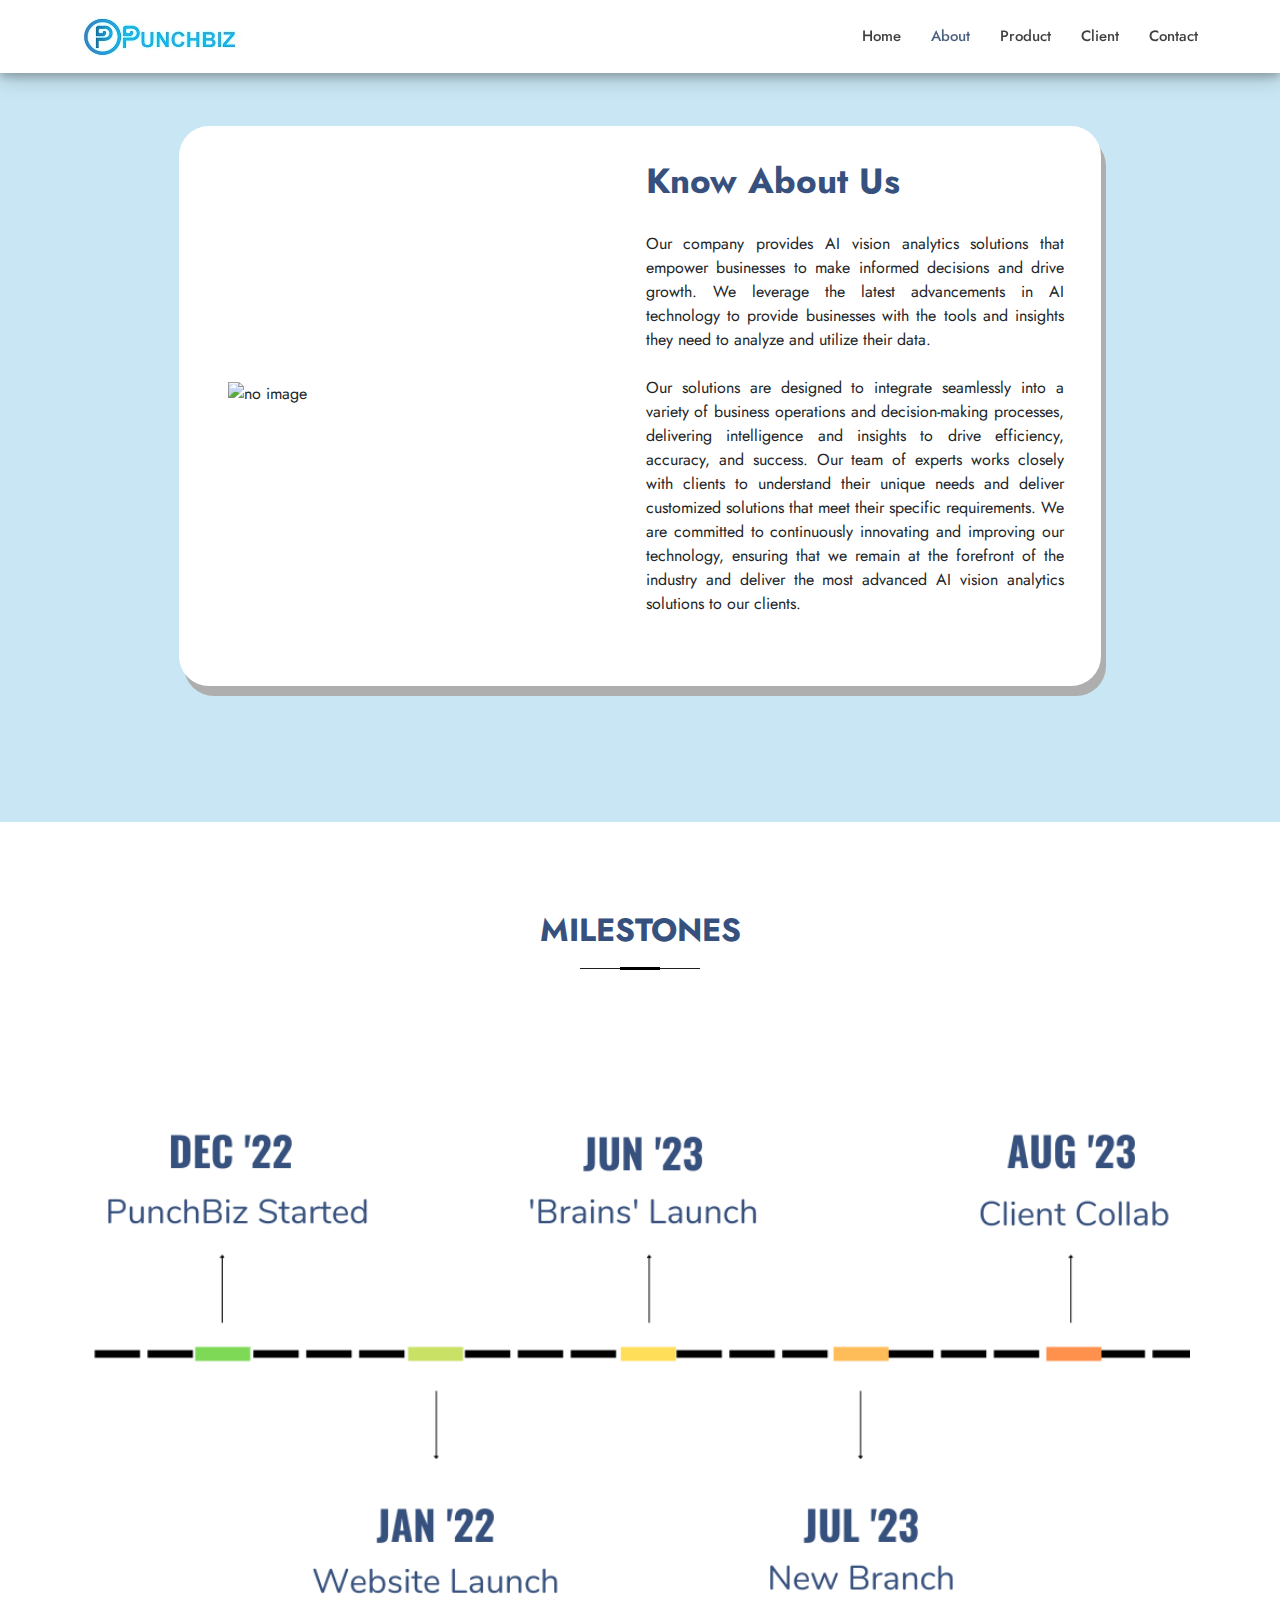
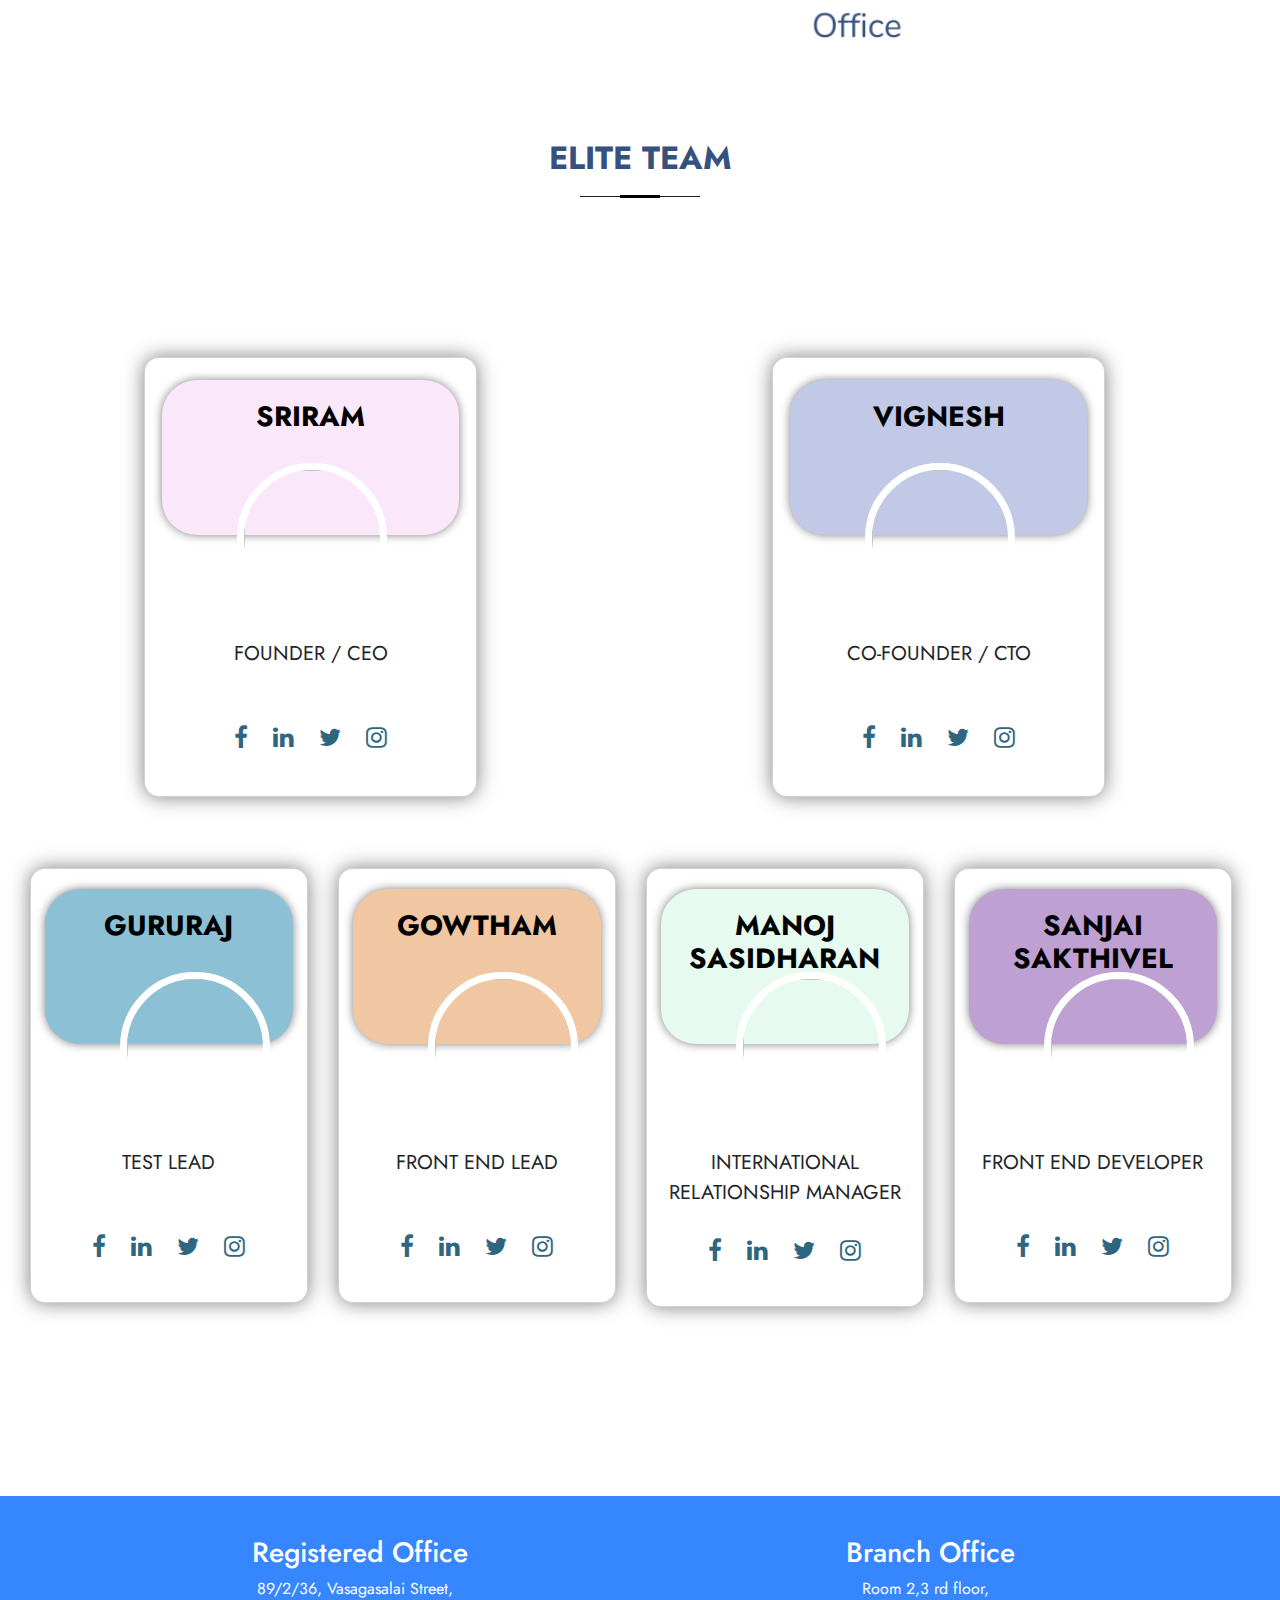
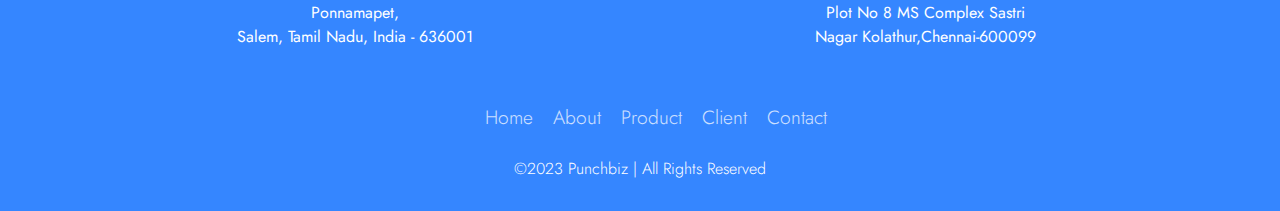
==== about.html @ 3c5d1c37 "Update about.html" ====
<!DOCTYPE html>
<html lang="en">
<head>
    <meta charset="UTF-8">
    <meta name="viewport" content="width=device-width, initial-scale=1.0">
    <title>About PunchBiz</title>
     <link href="https://cdn.jsdelivr.net/npm/bootstrap@5.3.0/dist/css/bootstrap.min.css" rel="stylesheet" integrity="sha384-9ndCyUaIbzAi2FUVXJi0CjmCapSmO7SnpJef0486qhLnuZ2cdeRhO02iuK6FUUVM" crossorigin="anonymous">
     <script src="https://cdn.jsdelivr.net/npm/@popperjs/core@2.11.8/dist/umd/popper.min.js" integrity="sha384-I7E8VVD/ismYTF4hNIPjVp/Zjvgyol6VFvRkX/vR+Vc4jQkC+hVqc2pM8ODewa9r" crossorigin="anonymous"></script>
   
     <link rel="stylesheet" href="https://stackpath.bootstrapcdn.com/font-awesome/4.7.0/css/font-awesome.min.css">
 
     <link rel="preconnect" href="https://fonts.googleapis.com">
     <link rel="preconnect" href="https://fonts.gstatic.com" crossorigin>
     <link href="https://fonts.googleapis.com/css2?family=Jost:wght@300;400;600&display=swap" rel="stylesheet">
     <link rel="stylesheet" href="css/about.css">
   


    <!-- Vendor CSS Files -->
    <link href="assets/vendor/aos/aos.css" rel="stylesheet">
    <link href="assets/vendor/bootstrap/css/bootstrap.min.css" rel="stylesheet">
    <link href="assets/vendor/bootstrap-icons/bootstrap-icons.css" rel="stylesheet">
    <link href="assets/vendor/boxicons/css/boxicons.min.css" rel="stylesheet">
    <link href="assets/vendor/glightbox/css/glightbox.min.css" rel="stylesheet">
    <link href="assets/vendor/remixicon/remixicon.css" rel="stylesheet">
    <link href="assets/vendor/swiper/swiper-bundle.min.css" rel="stylesheet">
  
     <style>
        
body {
    width: 100%;
    background-color: white;
  }

*{
  font-family: 'Jost', sans-serif;
}
/* txt */

.section-title {
  text-align: center;
  padding-bottom: 30px;
}

.section-title h2 {
  font-size: 32px;
  font-weight: bold;
  text-transform: uppercase;
  margin-bottom: 20px;
  padding-bottom: 20px;
  position: relative;
  color: #37517e;
}

.section-title h2::before {
  content: "";
  position: absolute;
  display: block;
  width: 120px;
  height: 1px;
  background: #1e1d1d;
  bottom: 1px;
  left: calc(50% - 60px);
}

.section-title h2::after {
  content: "";
  position: absolute;
  display: block;
  width: 40px;
  height: 3px;
  background: #000000;
  bottom: 0;
  left: calc(50% - 20px);
}

/* txt */
/* NAVBAR */
#header {
  transition: all 0.5s;
  z-index: 997;
  padding: 15px 0;
  box-shadow: 0 4px 8px 0 rgba(0, 0, 0, 0.2), 0 6px 20px 0 rgba(0, 0, 0, 0.19);
  background: rgb(255, 255, 255);
}

#header.header-scrolled,
#header.header-inner-pages {
  background: rgba(255, 255, 255, 0.9);
}

#header .logo {
  font-size: 20px;
  margin: 0;
  padding: 0;
  line-height: 1;
  font-weight: 500;
  letter-spacing: 2px;
  text-transform: uppercase;
}

#header .logo a {
  color: #fff;
}

#header .logo img {

  border-radius: 20px;
}

/*--------------------------------------------------------------
# Navigation Menu
--------------------------------------------------------------*/
/**
* Desktop Navigation
*/
.navbar {
  padding: 0;
}

.navbar ul {
  margin: 0;
  padding: 0;
  display: flex;
  list-style: none;
  align-items: center;
}

.navbar li {
  position: relative;
}

.navbar a,
.navbar a:focus {
  display: flex;
  align-items: center;
  justify-content: space-between;
  padding: 10px 0 10px 30px;
  font-size: 15px;
  font-weight: 500;
  color: hsl(0, 0%, 0%);
  white-space: nowrap;
  transition: 0.3s;
}

.navbar a i,
.navbar a:focus i {
  font-size: 12px;
  line-height: 0;
  margin-left: 5px;
}
 .navbar a:hover,
.navbar .active,
.navbar .active:focus,
.navbar li:hover>a {
  color: rgb(14, 41, 84);
}

.navbar .getstarted,
.navbar .getstarted:focus {
  padding: 8px 20px;
  margin-left: 30px;
  border-radius: 50px;
  color: #fff;
  font-size: 14px;
  border: 2px solid #47b2e4;
  font-weight: 600;
}

/* .navbar .getstarted:hover,
.navbar .getstarted:focus:hover {
  color: #fff;
  background: #31a9e1;
} */

.navbar .dropdown ul {
  display: block;
  position: absolute;
  left: 14px;
  top: calc(100% + 30px);
  margin: 0;
  padding: 10px 0;
  z-index: 99;
  opacity: 0;
  visibility: hidden;
  background: #fff;
  box-shadow: 0px 0px 30px rgba(127, 137, 161, 0.25);
  transition: 0.3s;
  border-radius: 4px;
}

.navbar .dropdown ul li {
  min-width: 200px;
}

.navbar .dropdown ul a {
  padding: 10px 20px;
  font-size: 14px;
  text-transform: none;
  font-weight: 500;
  color: #0c3c53;
}

.navbar .dropdown ul a i {
  font-size: 12px;
}

/* .navbar .dropdown ul a:hover,
.navbar .dropdown ul .active:hover,
.navbar .dropdown ul li:hover>a {
  color: #47b2e4;
} */

.navbar .dropdown:hover>ul {
  opacity: 1;
  top: 100%;
  visibility: visible;
}

.navbar .dropdown .dropdown ul {
  top: 0;
  left: calc(100% - 30px);
  visibility: hidden;
}

.navbar .dropdown .dropdown:hover>ul {
  opacity: 1;
  top: 0;
  left: 100%;
  visibility: visible;
}

@media (max-width: 1366px) {
  .navbar .dropdown .dropdown ul {
    left: -90%;
  }

  .navbar .dropdown .dropdown:hover>ul {
    left: -100%;
  }
}

.nav-link-ltr {

  text-decoration: none;

  display: inline-block;
  position: relative;
  opacity: 0.75;
}

.nav-link-ltr:hover {
  opacity: 1;
}

.nav-link-ltr::before {
  transition: 300ms;
  height: 3px;
  content: "";
  position: absolute;
  background-color: #031D44;
}

.nav-link-ltr::before {
  width: 0%;
  bottom: 5px;
}

.nav-link-ltr:hover::before {
  width: 60%;
}
.navbar .active::after {
    position: absolute;
    bottom: 0;
    left: 0;
    width: 60%;
    content: " ";
     

}

/* NAVBAR */

/**
* Mobile Navigation 
*/
.mobile-nav-toggle {
  color: #000000;
  font-size: 28px;
  cursor: pointer;
  display: none;
  line-height: 0;
  transition: 0.5s;
}

.mobile-nav-toggle.bi-x {
  color: #010101;
}

@media (max-width: 991px) {
  .mobile-nav-toggle {
    display: block;
  }

  .navbar ul {
    display: none;
  }
}

.navbar-mobile {
  position: fixed;
  overflow: hidden;
  top: 0;
  right: 0;
  left: 0;
  bottom: 0;
  background: rgba(40, 58, 90, 0.9);
  transition: 0.3s;
  z-index: 999;
 
}

.navbar-mobile .mobile-nav-toggle {
  position: absolute;
  top: 15px;
  right: 15px;
}

.navbar-mobile ul {
  display: block;
  position: absolute;
  top: 55px;
  right: 15px;
  bottom: 15px;
  left: 15px;
  padding: 10px 0;
  border-radius: 10px;
  background-color: #fff;
  overflow-y: auto;
  transition: 0.3s;
}

.navbar-mobile a,
.navbar-mobile a:focus {
  padding: 10px 20px;
  font-size: 15px;
  color: #37517e;
}

.navbar-mobile a:hover,
.navbar-mobile .active,
.navbar-mobile li:hover>a {
  color: #47b2e4;
}

.navbar-mobile .getstarted,
.navbar-mobile .getstarted:focus {
  margin: 15px;
  color: #37517e;
}

.navbar-mobile .dropdown ul {
  position: static;
  display: none;
  margin: 10px 20px;
  padding: 10px 0;
  z-index: 99;
  opacity: 1;
  visibility: visible;
  background: #fff;
  box-shadow: 0px 0px 30px rgba(127, 137, 161, 0.25);
}

.navbar-mobile .dropdown ul li {
  min-width: 200px;
}

.navbar-mobile .dropdown ul a {
  padding: 10px 20px;
}

.navbar-mobile .dropdown ul a i {
  font-size: 12px;
}

.navbar-mobile .dropdown ul a:hover,
.navbar-mobile .dropdown ul .active:hover,
.navbar-mobile .dropdown ul li:hover>a {
  color: #47b2e4;
}

.navbar-mobile .dropdown>.dropdown-active {
  display: block;
}



  /* ABOUT COMPANY */
 
  #sec2{
    padding: 2%;
    background-color: #c8e6f3;
    background-image: url("https://img.freepik.com/free-photo/white-particle-lines-futuristic-gradient-background_53876-102621.jpg?w=740&t=st=1688475045~exp=1688475645~hmac=7c52bb85152ab1a394bb6a260f7c90df5232c58608b25d71b2d8eb51c4555eaf");
    background-repeat: no-repeat;
    background-size: cover  ;
 }

  .box-background {
    box-shadow: 5px 10px #afaeae;
    margin: 100px auto 0 auto;
    background: white no-repeat;
    background-size: cover;
    height: 35rem;
    width: 75%;
    display: flex;
    align-items: center;
    border-radius: 30px;
    padding-right: 2%;
    padding-bottom: 2%;
    z-index: 2;
    overflow-y: auto;
    margin-bottom: 9%;
    font-size: 16px;

  }

  .box-background::-webkit-scrollbar {
    display: none;
  }

 .box-right{
    text-align: justify;
    margin-left: 0;
 }

 .box-left{
  align-content: right;
  overflow: hidden;
  text-align: justify;
}

.girl-gif{
    height: 68%;
    width: 73%;
    margin-left: 6%;
 }

.title-txt{
  padding: auto;
  font-size: 35px;
  font-weight:bolder;
  text-align: center;
  color: #37517e;
 }


  /* ABOUT COMPANY */

  /* Milestones */

 #sec3{
  background-color: white ;
  padding: 7%;
 }

.title-mile{
  color: #37517e;
  padding: auto;
  font-size: 35px;
  font-weight:bolder;
  text-align: center;
}


.miles{
  border-radius: 20px;
     padding-top: 5%;
  justify-content: center;
  align-items: center;
  flex-wrap: wrap;
}

#roadmap{
   height: 60%;
   border-radius: 20px;
}

  /* Milestones */


  /* PROFILE */

  .title-t{
    color: #37517e ;
    padding: auto;
    font-size: 35px;
    font-weight:bolder;
    text-align: center;
  }


  #sec4{
    /* background-color: gainsboro; */
    /* background-image: url('https://thumbs.gfycat.com/AdorableIllegalGraysquirrel-size_restricted.gif'); */
    background-image: url("https://thumbs.gfycat.com/SparseAnnualBovine-size_restricted.gif");
    background-position: center;
    background-repeat: no-repeat;
    background-size: cover;
    position: relative;
    padding-bottom: 2%;
  }
 
  .top1{
    padding-left: 10%;
     padding-right: 13%;
  }

 
 
  .card{
    box-shadow: 0 0 20px rgba(0,0,0,0.5);
    overflow: hidden;
    border-radius: 15px;
    margin-top: 25%;
    padding: 5%;
    margin-left: 2%;
    box-sizing: border-box;

  }

  .card:hover {
    transform: translate(0, -15px);
    }

  .img1 h1{
    padding: 1px;
    text-align: center;
    height: 155px;
    font-weight: bold;
    border-radius: 35px;
    width: 100%;
    text-transform: uppercase;
    font-size:28px;
    color: black;
    box-shadow: 0 0 10px rgba(0,0,0,0.5);
    margin-top: 2%;
    padding-top: 20px;
  }

  @keyframes slideInLeft {
    0% {
      transform: translateX(-100%);
    }
    100% {
      transform: translateX(0);
    }
  }

  @keyframes slideInRight {
    0% {
      transform: translateX(100%);
    }
    100% {
      transform: translateX(0);
    }
  }

  .slide-left{
    transition: 0.5s;
    animation-duration: 1s;
    animation-timing-function: ease-in-out;
    animation-delay: 0s;
    animation-iteration-count: 1;
    animation-name: slideInLeft;
   
  }

  .slide-right{
    transition: 0.5s;
    animation-duration: 1s;
    animation-timing-function: ease-in-out;
    animation-delay: 0s;
    animation-iteration-count: 1;
    animation-name: slideInRight;
  }

  .slide-left2{
    animation-duration: 2s;
  }
  .slide-right2{
    animation-duration: 2s;
  }

  .mem1{
    background-color: #FAE7FA;
  }

  .mem2{
    background-color: #C2C9E7;
  }

  .mem3{
    background-color: #8BC0D5;
  }
  .mem4{
    background-color: #f1c6a2;
  }

  .mem5{
    background-color: #e7faef;

  }

  .mem6{
    background-color: #bea0d3;
  }
  .img2 img{
    position: relative;
    display: block;
  margin-left: auto;
  margin-right: auto;
  width: 50%;
   z-index: 1;
   width: 150px;
   height: 150px;
   border-radius: 50%;
   border: 7px solid #fff;
   margin-top: -80px;
   margin-bottom: 0;

  }

  .card:hover img2 img{
    border-color: darkcyan;
    transition: .7s;
  }

  .main-text{
    padding: 30px 0;
    text-align: center;
  }

  .main-text p{
    font-size: 20px;
    padding-top:30px;
    text-transform: uppercase;
   
  }

  .socials{
    text-align: center;
    padding-bottom: 20px;

  }
  .socials i{
    font-size: 24px;
    color: #2F667F;
    padding: 10px;
  }

  .socials i:hover {
    transform: translate(0, -5px);
    color: black;
    }

  @keyframes slideInDown {
    0% {
      transform: translateY(100%);
    }
    100% {
      transform: translateY(0);
    }
  }

  .reveal{
    transition: 0.5s;
    animation-duration: 1s;
    animation-timing-function: ease-in-out;
    animation-delay: 0s;
    animation-iteration-count: 1;
    animation-name: slideInDown;
  }

 
  .reveal2{
    transition: 0.5s;
    animation-duration: 2s;
    animation-timing-function: ease-in-out;
    animation-delay: 0s;
    animation-iteration-count: 1;
    animation-name: slideInDown;
  }
 
.flip-card {
  background-color: transparent;
  width: 300px;
  height: 36px;
  perspective: 1000px;
}

.flip-card-inner {
  position: relative;
  width: 100%;
  text-align: center;
  transition: transform 0.6s;
  transform-style: preserve-3d;
 
}

.card:hover .flip-card-inner {
  transform: rotateY(180deg);
}

.flip-card-front, .flip-card-back {
  position: absolute;
  width: 100%;
  -webkit-backface-visibility: hidden;
  backface-visibility: hidden;
}

.flip-card-front {
  color: black;
}

.flip-card-back {
  color: white;
  transform: rotateY(180deg);
}

/* FOOTER */
.footer {
  position: relative;
  width: 100%;
  background: #3586ff;
  min-height: 80px;
  padding: 20px 50px;
  display: flex;
  margin-top: 9%;
 
  flex-direction: column;
}

.social-icon,
.menu {
  position: relative;
  display: flex;
  justify-content: center;
  align-items: center;
  margin: 10px 0;
  flex-wrap: wrap;
}
.menu1 {
  position: relative;
  display: flex;
  justify-content: center;
  align-items: center;
 
  flex-wrap: wrap;
 
}
.social-icon__item,
.menu__item {
  list-style: none;
}

.social-icon__link {
  font-size: 2rem;
  color: #fff;
  margin: 0 10px;
  display: inline-block;
  transition: 0.5s;
}
.social-icon__link:hover {
  transform: translateY(-10px);
}

.menu__link {
  font-size: 1.2rem;
  color: #fff;
  margin: 0 10px;
  display: inline-block;
  transition: 0.5s;
  text-decoration: none;
  opacity: 0.75;
  font-weight: 300;
}

.menu__link:hover {
  opacity: 1;
}

.footer p {
  color: #fff;
  margin: 15px 0 10px 0;
  font-size: 1rem;
  font-weight: 300;
}

.wave {
  position: absolute;
  top: -100px;
  left: 0;
  width: 100%;
  height: 100px;
  background: url("https://i.ibb.co/wQZVxxk/wave.png");
  background-size: 1000px 100px;
}

.wave#wave1 {
  z-index: 1000;
  opacity: 1;
  bottom: 0;
  animation: animateWaves 4s linear infinite;
}

.wave#wave2 {
  z-index: 999;
  opacity: 0.5;
  bottom: 10px;
  animation: animate 4s linear infinite !important;
}

.wave#wave3 {
  z-index: 1000;
  opacity: 0.2;
  bottom: 15px;
  animation: animateWaves 3s linear infinite;
}

.wave#wave4 {
  z-index: 999;
  opacity: 0.7;
  bottom: 20px;
  animation: animate 3s linear infinite;
}

@keyframes animateWaves {
  0% {
    background-position-x: 1000px;
  }
  100% {
    background-positon-x: 0px;
  }
}

@keyframes animate {
  0% {
    background-position-x: -1000px;
  }
  100% {
    background-positon-x: 0px;
  }
}
.add1{
   
  display: flex;
  justify-content: center;
  align-items: center;
 
  flex-wrap: wrap;
  color: #ffffff;
}
.add2{
   
    display: flex;
    justify-content: center;
    align-items: center;
    flex-wrap: wrap;
    color: #ffffff;
     margin: 0 10px;
  }
footer p{
    text-align: center;
}
/* FOOTER */
     </style>
     
</head>
<body>
      <!-- Header -->
        <section>
          <header id="header" class="fixed-top ">
            <div class="container d-flex align-items-center">
              <h1 class="logo me-auto"><a href="index.html"><img alt="no" src="picture/Logo_Punchbiz.jpg" ></a></h1>
              <nav id="navbar" class="navbar">
                <ul>
                  <li><a class="nav-link scrollto nav-link-ltr" href="index.html">Home</a></li>
                  <li><a class="nav-link scrollto nav-link-ltr active" href="about.html">About</a></li>
                  <li><a class="nav-link scrollto nav-link-ltr" href="product.html">Product</a></li>
                  <li><a class="nav-link   scrollto nav-link-ltr" href="client.html">Client</a></li>
                  <li><a class="nav-link scrollto nav-link-ltr" href="contact.html">Contact</a></li>
                </ul>
                <i class="bi bi-list mobile-nav-toggle"></i>
              </nav>  
            </div>
          </header>

   
           
        </section>
      <!-- Header -->

      <!-- About Company -->
     <section id="sec2" class="sec container-fluid">
      <div class="box-background container row">
        <div class="box-left container col-md-6 slide-left">
          <img src="images/Girl-abt.gif" alt="no image" class="girl-gif" ></img>
        </div>
        <div class="box-right col-md-6 container slide-right">
          <p>
            <span class="title-txt"> Know About Us</span><br><br>
             Our company provides AI vision analytics solutions that empower businesses to make informed decisions and drive growth. We leverage the latest advancements in AI technology to provide businesses with the tools and insights they need to analyze and utilize their data.
            <br><br>
            Our solutions are designed to integrate seamlessly into a variety of business operations and decision-making processes, delivering intelligence and insights to drive efficiency, accuracy, and success. Our team of experts works closely with clients to understand their unique needs and deliver customized solutions that meet their specific requirements. We are committed to continuously innovating and improving our technology, ensuring that we remain at the forefront of the industry and deliver the most advanced AI vision analytics solutions to our clients.  
        </p>
        </div>
      </div>
    </section>
     <!-- About Company -->



<!--MileStones-->
<section id="sec3" class="sec ">  
   <div class="section-title">
          <h2>MILESTONES</h2>
      </div>   <br>
       <div class="row reveal">
          <img src="images/time.png" alt="no" class="miles" id="roadmap">
       </div>
</section>
<!--MileStones-->

      <!-- Team -->
 <div class="section-title">
          <h2>ELITE TEAM</h2>
      </div>
    <section id="sec4" class="sec container-fluid">
        <br>
 
          <div class="profile-area">
            <div class="container-fluid ">

              <div class="row">

               <div class="col-md-6 slide-left top1">
                <div class="card top">        
                  <div class="img1"><h1 class="main-txt mem1">Sriram</h1></div>  
                 
                  <div class="flip-card">
                    <div class="flip-card-inner">
                     
                  <div class="img2 flip-card-front"><img src="images/team1.jpg" alt=""></div>
                  <div class="img2 flip-card-back"><img src="images/team1.jpg" alt=""></div>
                  </div>
                  </div>
                  <div class="main-text">
                   
                     <p>Founder / CEO</p>
                  </div>
                  <div class="socials">
                    <i class="fa fa-facebook"></i>
                    <i class="fa fa-linkedin"></i>
                    <i class="fa fa-twitter"></i>
                    <i class="fa fa-instagram "></i>
                  </div>
                </div>
               </div>

               
               <div class="col-md-6 top1 slide-right">
                <div class="card top">        
                  <div class="img1"><h1 class="main-txt mem2">Vignesh</h1></div>
                  <div class="flip-card">
                    <div class="flip-card-inner">
                         
                  <div class="img2 flip-card-front"><img src="images/team2.jfif" alt=""></div>
                  <div class="img2 flip-card-back"><img src="images/team2.jfif" alt=""></div>

              </div>
              </div>
                  <div class="main-text">
                   
                     <p>Co-Founder / CTO</p>
                 </div>
                  <div class="socials">
                    <i class="fa fa-facebook"></i>
                    <i class="fa fa-linkedin"></i>
                    <i class="fa fa-twitter"></i>
                    <i class="fa fa-instagram "></i>
                  </div>
                </div>
               </div>


               <div class="row">
                <div class="col-md-3 slide-left slide-left2">
                  <div class="card">        
                    <div class="img1"><h1 class="main-txt mem3">Gururaj</h1></div>        
                    <div class="flip-card">
                      <div class="flip-card-inner">
                       
                    <div class="img2 flip-card-front"><img src="images/team1.jpg" alt=""></div>
                    <div class="img2 flip-card-back"><img src="images/team1.jpg" alt=""></div>
                    </div>
                    </div>
                     <div class="main-text">
                     
                       <p>Test Lead</p>
                    </div>
                    <div class="socials">
                      <i class="fa fa-facebook"></i>
                      <i class="fa fa-linkedin"></i>
                      <i class="fa fa-twitter"></i>
                      <i class="fa fa-instagram "></i>
                     </div>
                  </div>
                 </div>

                <div class="col-md-3 reveal2">
                 
                 <div class="card">        
                   <div class="img1"><h1 class="main-txt mem4">Gowtham</h1></div>        
                   <div class="flip-card">
                    <div class="flip-card-inner">
                     
                  <div class="img2 flip-card-front"><img src="images/team2.jfif" alt=""></div>
                  <div class="img2 flip-card-back"><img src="images/team2.jfif" alt=""></div>
                  </div>
                  </div>
                   <div class="main-text">
                   
                      <p>Front End Lead</p>
                  </div>
                  <div class="socials">
                     <i class="fa fa-facebook"></i>
                     <i class="fa fa-linkedin"></i>
                     <i class="fa fa-twitter"></i>
                     <i class="fa fa-instagram "></i>
                  </div>
                 </div>
                </div>
 
                <div class="col-md-3 reveal2">
                 <div class="card">        
                   <div class="img1"><h1 class="main-txt mem5">Manoj Sasidharan</h1></div>        
                   <div class="flip-card">
                    <div class="flip-card-inner">
                     
                  <div class="img2 flip-card-front"><img src="images/team1.jpg" alt=""></div>
                  <div class="img2 flip-card-back"><img src="images/team1.jpg" alt=""></div>
                  </div>
                  </div>
                   <div class="main-text pb-1">
                   
                      <p>International Relationship Manager</p>
                  </div>
                   <div class="socials">
                     <i class="fa fa-facebook"></i>
                     <i class="fa fa-linkedin"></i>
                     <i class="fa fa-twitter"></i>
                     <i class="fa fa-instagram "></i>
                   </div>
                 </div>
                </div>

                <div class="col-md-3 slide-right slide-right2">
                 <div class="card">        
                   <div class="img1"><h1 class="main-txt mem6">Sanjai Sakthivel</h1></div>        
                   <div class="flip-card">
                    <div class="flip-card-inner">
                     
                  <div class="img2 flip-card-front"><img src="images/team2.jfif" alt=""></div>
                  <div class="img2 flip-card-back"><img src="images/team2.jfif" alt=""></div>
                  </div>
                  </div>
                    <div class="main-text">
                   
                      <p>Front End Developer</p>
                   </div>
                   <div class="socials">
                     <i class="fa fa-facebook"></i>
                     <i class="fa fa-linkedin"></i>
                     <i class="fa fa-twitter"></i>
                     <i class="fa fa-instagram"></i>
                   </div>
                 </div>
                </div>
              </div>
           </div>
          </div>
         </section>
               <!-- Team -->
<br>
               <!--Contact-->
 <section id="sec" class="sec container-fluid">
<br>
</section>
                <!--Contact-->

      <!--Footer-->
     
 
<footer class="footer">
    <div class="waves" style="margin: 10px 0;">
      <div class="wave" id="wave1"></div>
      <div class="wave" id="wave2"></div>
      <div class="wave" id="wave3"></div>
      <div class="wave" id="wave4"></div>
    </div>
    <div class="container">
      <div class="row">
        <div class="col-sm">
          <div class="add1"><i class='fa fa-map-marker-alt'></i>&nbsp;&nbsp;<h3>Registered Office</h3></div>
          <div class="add1">89/2/36, Vasagasalai Street, </div>
          <div class="add1">Ponnamapet,</div>
          <div class="add1">Salem, Tamil Nadu, India - 636001</div>
        </div>
       
        <div class="col-sm">
          <div class="add1"><i class='fa fa-map-marker-alt'></i>&nbsp;&nbsp;<h3>Branch Office</h3></div>
            <div class="add1">Room 2,3 rd floor, </div>
            <div class="add1">Plot No 8 MS Complex Sastri</div>
            <div class="add1">Nagar Kolathur,Chennai-600099</div>
        </div>
      </div>
    </div>
   
    <ul class="social-icon">
      <li class="social-icon__item"><a class="social-icon__link" href="#">
          <ion-icon name="logo-facebook"></ion-icon>
        </a></li>
      <li class="social-icon__item"><a class="social-icon__link" href="#">
          <ion-icon name="logo-twitter"></ion-icon>
        </a></li>
      <li class="social-icon__item"><a class="social-icon__link" href="#">
          <ion-icon name="logo-linkedin"></ion-icon>
        </a></li>
      <li class="social-icon__item"><a class="social-icon__link" href="#">
          <ion-icon name="logo-instagram"></ion-icon>
        </a></li>
    </ul>
    <ul class="menu">
      <li class="menu__item"><a class="menu__link" href="index.html">Home</a></li>
      <li class="menu__item"><a class="menu__link" href="about.html">About</a></li>
      <li class="menu__item"><a class="menu__link" href="product.html">Product</a></li>
      <li class="menu__item"><a class="menu__link" href="client.html">Client</a></li>
      <li class="menu__item"><a class="menu__link" href="contact.html">Contact</a></li>
 
    </ul>
    <p>&copy;2023 Punchbiz | All Rights Reserved</p>
  </footer>

      <!--Footer-->
     
         <script src="assets/js/main.js"></script>

  <script src="assets/vendor/aos/aos.js"></script>
  <script src="assets/vendor/bootstrap/js/bootstrap.bundle.min.js"></script>
  <script src="assets/vendor/glightbox/js/glightbox.min.js"></script>
  <script src="assets/vendor/isotope-layout/isotope.pkgd.min.js"></script>
  <script src="assets/vendor/swiper/swiper-bundle.min.js"></script>
  <script src="assets/vendor/waypoints/noframework.waypoints.js"></script>
  <script src="assets/vendor/php-email-form/validate.js"></script>
</body>
</html>
---- css/about.css ----
body {
    width: 100%;
    background-color: white;
  }

*{
  font-family: 'Jost', sans-serif;
}
/* txt */

.section-title {
  text-align: center;
  padding-bottom: 30px;
}

.section-title h2 {
  font-size: 32px;
  font-weight: bold;
  text-transform: uppercase;
  margin-bottom: 20px;
  padding-bottom: 20px;
  position: relative;
  color: #37517e;
}

.section-title h2::before {
  content: "";
  position: absolute;
  display: block;
  width: 120px;
  height: 1px;
  background: #1e1d1d;
  bottom: 1px;
  left: calc(50% - 60px);
}

.section-title h2::after {
  content: "";
  position: absolute;
  display: block;
  width: 40px;
  height: 3px;
  background: #000000;
  bottom: 0;
  left: calc(50% - 20px);
}

/* txt */
/* NAVBAR */
#header {
  transition: all 0.5s;
  z-index: 997;
  padding: 15px 0;
  box-shadow: 0 4px 8px 0 rgba(0, 0, 0, 0.2), 0 6px 20px 0 rgba(0, 0, 0, 0.19);
  background: rgb(255, 255, 255);
}

#header.header-scrolled,
#header.header-inner-pages {
  background: rgba(255, 255, 255, 0.9);
}

#header .logo {
  font-size: 20px;
  margin: 0;
  padding: 0;
  line-height: 1;
  font-weight: 500;
  letter-spacing: 2px;
  text-transform: uppercase;
}

#header .logo a {
  color: #fff;
}

#header .logo img {

  border-radius: 20px;
}

/*--------------------------------------------------------------
# Navigation Menu
--------------------------------------------------------------*/
/**
* Desktop Navigation 
*/
.navbar {
  padding: 0;
}

.navbar ul {
  margin: 0;
  padding: 0;
  display: flex;
  list-style: none;
  align-items: center;
}

.navbar li {
  position: relative;
}

.navbar a,
.navbar a:focus {
  display: flex;
  align-items: center;
  justify-content: space-between;
  padding: 10px 0 10px 30px;
  font-size: 15px;
  font-weight: 500;
  color: hsl(0, 0%, 0%);
  white-space: nowrap;
  transition: 0.3s;
}

.navbar a i,
.navbar a:focus i {
  font-size: 12px;
  line-height: 0;
  margin-left: 5px;
}
 .navbar a:hover,
.navbar .active,
.navbar .active:focus,
.navbar li:hover>a {
  color: rgb(14, 41, 84);
} 

.navbar .getstarted,
.navbar .getstarted:focus {
  padding: 8px 20px;
  margin-left: 30px;
  border-radius: 50px;
  color: #fff;
  font-size: 14px;
  border: 2px solid #47b2e4;
  font-weight: 600;
}

/* .navbar .getstarted:hover,
.navbar .getstarted:focus:hover {
  color: #fff;
  background: #31a9e1;
} */

.navbar .dropdown ul {
  display: block;
  position: absolute;
  left: 14px;
  top: calc(100% + 30px);
  margin: 0;
  padding: 10px 0;
  z-index: 99;
  opacity: 0;
  visibility: hidden;
  background: #fff;
  box-shadow: 0px 0px 30px rgba(127, 137, 161, 0.25);
  transition: 0.3s;
  border-radius: 4px;
}

.navbar .dropdown ul li {
  min-width: 200px;
}

.navbar .dropdown ul a {
  padding: 10px 20px;
  font-size: 14px;
  text-transform: none;
  font-weight: 500;
  color: #0c3c53;
}

.navbar .dropdown ul a i {
  font-size: 12px;
}

/* .navbar .dropdown ul a:hover,
.navbar .dropdown ul .active:hover,
.navbar .dropdown ul li:hover>a {
  color: #47b2e4;
} */

.navbar .dropdown:hover>ul {
  opacity: 1;
  top: 100%;
  visibility: visible;
}

.navbar .dropdown .dropdown ul {
  top: 0;
  left: calc(100% - 30px);
  visibility: hidden;
}

.navbar .dropdown .dropdown:hover>ul {
  opacity: 1;
  top: 0;
  left: 100%;
  visibility: visible;
}

@media (max-width: 1366px) {
  .navbar .dropdown .dropdown ul {
    left: -90%;
  }

  .navbar .dropdown .dropdown:hover>ul {
    left: -100%;
  }
}

.nav-link-ltr {

  text-decoration: none;

  display: inline-block;
  position: relative;
  opacity: 0.75;
}

.nav-link-ltr:hover {
  opacity: 1;
}

.nav-link-ltr::before {
  transition: 300ms;
  height: 3px;
  content: "";
  position: absolute;
  background-color: #031D44;
}

.nav-link-ltr::before {
  width: 0%;
  bottom: 5px;
}

.nav-link-ltr:hover::before {
  width: 60%;
}
.navbar .active::after {
    position: absolute;
    bottom: 0;
    left: 0;
    width: 60%;
    content: " ";
      

}

/**
* Mobile Navigation 
*/
.mobile-nav-toggle {
  color: black;
  font-size: 28px;
  cursor: pointer;
  display: none;
  line-height: 0;
  transition: 0.5s;
}

.mobile-nav-toggle.bi-x {
  color:black;
}

@media (max-width: 991px) {
  .mobile-nav-toggle {
    display: block;
  }

  .navbar ul {
    display: none;
  }
}

.navbar-mobile {
  position: fixed;
  overflow: hidden;
  top: 0;
  right: 0;
  left: 0;
  bottom: 0;
  background: rgba(40, 58, 90, 0.9);
  transition: 0.3s;
  z-index: 999;
 
}

.navbar-mobile .mobile-nav-toggle {
  position: relative;
  top: 15px;
  right: 15px;
}

.navbar-mobile ul {
  display: block;
  position: relative;
  top: 55px;
  right: 15px;
  bottom: 15px;
  left: 15px;
  padding: 10px 0;
  border-radius: 10px;
  background-color: #fff;
  overflow-y: auto;
  transition: 0.3s;
}

.navbar-mobile a,
.navbar-mobile a:focus {
  padding: 10px 20px;
  font-size: 15px;
  color: #37517e;
}

.navbar-mobile a:hover,
.navbar-mobile .active,
.navbar-mobile li:hover>a {
  color: #47b2e4;
}

.navbar-mobile .getstarted,
.navbar-mobile .getstarted:focus {
  margin: 15px;
  color: #37517e;
}

.navbar-mobile .dropdown ul {
  position: static;
  display: none;
  margin: 10px 20px;
  padding: 10px 0;
  z-index: 99;
  opacity: 1;
  visibility: visible;
  background: #fff;
  box-shadow: 0px 0px 30px rgba(127, 137, 161, 0.25);
}

.navbar-mobile .dropdown ul li {
  min-width: 200px;
}

.navbar-mobile .dropdown ul a {
  padding: 10px 20px;
}

.navbar-mobile .dropdown ul a i {
  font-size: 12px;
}

.navbar-mobile .dropdown ul a:hover,
.navbar-mobile .dropdown ul .active:hover,
.navbar-mobile .dropdown ul li:hover>a {
  color: #47b2e4;
}

.navbar-mobile .dropdown>.dropdown-active {
  display: block;
}


/* NAVBAR */



  /* ABOUT COMPANY */
 
  #sec2{
    padding: 2%;
    background-color: #c8e6f3;
    background-image: url("https://img.freepik.com/free-photo/white-particle-lines-futuristic-gradient-background_53876-102621.jpg?w=740&t=st=1688475045~exp=1688475645~hmac=7c52bb85152ab1a394bb6a260f7c90df5232c58608b25d71b2d8eb51c4555eaf");
    background-repeat: no-repeat;
    background-size: cover  ;
 }

  .box-background {
    box-shadow: 5px 10px #afaeae;
    margin: 100px auto 0 auto;
    background: white no-repeat;
    background-size: cover;
    height: 35rem;
    width: 75%;
    display: flex;
    align-items: center;
    border-radius: 30px;
    padding-right: 2%;
    padding-bottom: 2%;
    z-index: 2;
    overflow-y: auto;
    margin-bottom: 9%;
    font-size: 16px;

  }

  .box-background::-webkit-scrollbar {
    display: none;
  }

 .box-right{
    text-align: justify;
    margin-left: 0;
 }

 .box-left{
  align-content: right;
  overflow: hidden;
  text-align: justify; 
}

.girl-gif{
    height: 68%;
    width: 73%;
    margin-left: 6%;
 }

.title-txt{
  padding: auto;
  font-size: 35px;
  font-weight:bolder;
  text-align: center;
  color: #37517e; 
 }


  /* ABOUT COMPANY */

  /* Milestones */

 #sec3{
  background-color: white ;
  padding: 7%;
 }

.title-mile{
  color: #37517e;
  padding: auto;
  font-size: 35px;
  font-weight:bolder;
  text-align: center;
}


.miles{
  border-radius: 20px;
     padding-top: 5%;
  justify-content: center;
  align-items: center;
  flex-wrap: wrap;
}

#roadmap{
   height: 60%;
   border-radius: 20px;
}

  /* Milestones */


  /* PROFILE */

  .title-t{
    color: #37517e ;
    padding: auto;
    font-size: 35px;
    font-weight:bolder;
    text-align: center;
  }


  #sec4{
    /* background-color: gainsboro; */
    /* background-image: url('https://thumbs.gfycat.com/AdorableIllegalGraysquirrel-size_restricted.gif'); */
    background-image: url("https://thumbs.gfycat.com/SparseAnnualBovine-size_restricted.gif");
    background-position: center;
    background-repeat: no-repeat;
    background-size: cover;
    position: relative;
    padding-bottom: 2%;
  }
  
  .top1{
    padding-left: 10%;
     padding-right: 13%;
  }

  
 
  .card{
    box-shadow: 0 0 20px rgba(0,0,0,0.5);
    overflow: hidden;
    border-radius: 15px;
    margin-top: 25%;
    padding: 5%;
    margin-left: 2%;
    box-sizing: border-box;

  }

  .card:hover {
    transform: translate(0, -15px);
    }

  .img1 h1{
    padding: 1px;
    text-align: center;
    height: 155px;
    font-weight: bold;
    border-radius: 35px;
    width: 100%;
    text-transform: uppercase;
    font-size:28px;
    color: black;
    box-shadow: 0 0 10px rgba(0,0,0,0.5);
    margin-top: 2%;
    padding-top: 20px;
  }

  @keyframes slideInLeft {
    0% {
      transform: translateX(-100%);
    }
    100% {
      transform: translateX(0);
    }
  }

  @keyframes slideInRight {
    0% {
      transform: translateX(100%);
    }
    100% {
      transform: translateX(0);
    }
  }

  .slide-left{
    transition: 0.5s;
    animation-duration: 1s;
    animation-timing-function: ease-in-out;
    animation-delay: 0s;
    animation-iteration-count: 1;
    animation-name: slideInLeft;
    
  }

  .slide-right{ 
    transition: 0.5s;
    animation-duration: 1s;
    animation-timing-function: ease-in-out;
    animation-delay: 0s;
    animation-iteration-count: 1;
    animation-name: slideInRight;
  }

  .slide-left2{
    animation-duration: 2s;
  }
  .slide-right2{ 
    animation-duration: 2s;
  }

  .mem1{
    background-color: #FAE7FA;
  }

  .mem2{
    background-color: #C2C9E7;
  }

  .mem3{
    background-color: #8BC0D5;
  }
  .mem4{
    background-color: #f1c6a2;
  }

  .mem5{
    background-color: #e7faef;

  }

  .mem6{
    background-color: #bea0d3;
  }
  .img2 img{
    position: relative;
    display: block;
  margin-left: auto;
  margin-right: auto;
  width: 50%;
   z-index: 1;
   width: 150px;
   height: 150px;
   border-radius: 50%;
   border: 7px solid #fff;
   margin-top: -80px;
   margin-bottom: 0;

  }

  .card:hover img2 img{
    border-color: darkcyan;
    transition: .7s;
  }

  .main-text{
    padding: 30px 0;
    text-align: center;
  }

  .main-text p{
    font-size: 20px;
    padding-top:30px;
    text-transform: uppercase;
    
  }

  .socials{
    text-align: center;
    padding-bottom: 20px;

  }
  .socials i{
    font-size: 24px;
    color: #2F667F;
    padding: 10px;
  }

  .socials i:hover {
    transform: translate(0, -5px);
    color: black;
    }

  @keyframes slideInDown {
    0% {
      transform: translateY(100%);
    }
    100% {
      transform: translateY(0);
    }
  }

  .reveal{
    transition: 0.5s;
    animation-duration: 1s;
    animation-timing-function: ease-in-out;
    animation-delay: 0s;
    animation-iteration-count: 1;
    animation-name: slideInDown;
  }

  
  .reveal2{
    transition: 0.5s;
    animation-duration: 2s;
    animation-timing-function: ease-in-out;
    animation-delay: 0s;
    animation-iteration-count: 1;
    animation-name: slideInDown;
  }
  
.flip-card {
  background-color: transparent;
  width: 300px;
  height: 36px;
  perspective: 1000px;
}

.flip-card-inner {
  position: relative;
  width: 100%;
  text-align: center;
  transition: transform 0.6s;
  transform-style: preserve-3d;
  
}

.card:hover .flip-card-inner {
  transform: rotateY(180deg);
}

.flip-card-front, .flip-card-back {
  position: absolute;
  width: 100%;
  -webkit-backface-visibility: hidden;
  backface-visibility: hidden;
}

.flip-card-front {
  color: black;
}

.flip-card-back {
  color: white;
  transform: rotateY(180deg);
}

/* FOOTER */
.footer {
  position: relative;
  width: 100%;
  background: #3586ff;
  min-height: 80px;
  padding: 20px 50px;
  display: flex;
  margin-top: 9%;
  
  flex-direction: column;
}

.social-icon,
.menu {
  position: relative;
  display: flex;
  justify-content: center;
  align-items: center;
  margin: 10px 0;
  flex-wrap: wrap;
}
.menu1 {
  position: relative;
  display: flex;
  justify-content: center;
  align-items: center;
 
  flex-wrap: wrap;
 
}
.social-icon__item,
.menu__item {
  list-style: none;
}

.social-icon__link {
  font-size: 2rem;
  color: #fff;
  margin: 0 10px;
  display: inline-block;
  transition: 0.5s;
}
.social-icon__link:hover {
  transform: translateY(-10px);
}

.menu__link {
  font-size: 1.2rem;
  color: #fff;
  margin: 0 10px;
  display: inline-block;
  transition: 0.5s;
  text-decoration: none;
  opacity: 0.75;
  font-weight: 300;
}

.menu__link:hover {
  opacity: 1;
}

.footer p {
  color: #fff;
  margin: 15px 0 10px 0;
  font-size: 1rem;
  font-weight: 300;
}

.wave {
  position: absolute;
  top: -100px;
  left: 0;
  width: 100%;
  height: 100px;
  background: url("https://i.ibb.co/wQZVxxk/wave.png");
  background-size: 1000px 100px;
}

.wave#wave1 {
  z-index: 1000;
  opacity: 1;
  bottom: 0;
  animation: animateWaves 4s linear infinite;
}

.wave#wave2 {
  z-index: 999;
  opacity: 0.5;
  bottom: 10px;
  animation: animate 4s linear infinite !important;
}

.wave#wave3 {
  z-index: 1000;
  opacity: 0.2;
  bottom: 15px;
  animation: animateWaves 3s linear infinite;
}

.wave#wave4 {
  z-index: 999;
  opacity: 0.7;
  bottom: 20px;
  animation: animate 3s linear infinite;
}

@keyframes animateWaves {
  0% {
    background-position-x: 1000px;
  }
  100% {
    background-positon-x: 0px;
  }
}

@keyframes animate {
  0% {
    background-position-x: -1000px;
  }
  100% {
    background-positon-x: 0px;
  }
}
.add1{
    
  display: flex;
  justify-content: center;
  align-items: center;
  
  flex-wrap: wrap;
  color: #ffffff;
}
.add2{
    
    display: flex;
    justify-content: center;
    align-items: center;
    flex-wrap: wrap;
    color: #ffffff;
     margin: 0 10px;
  }
footer p{
    text-align: center;
}
/* FOOTER */
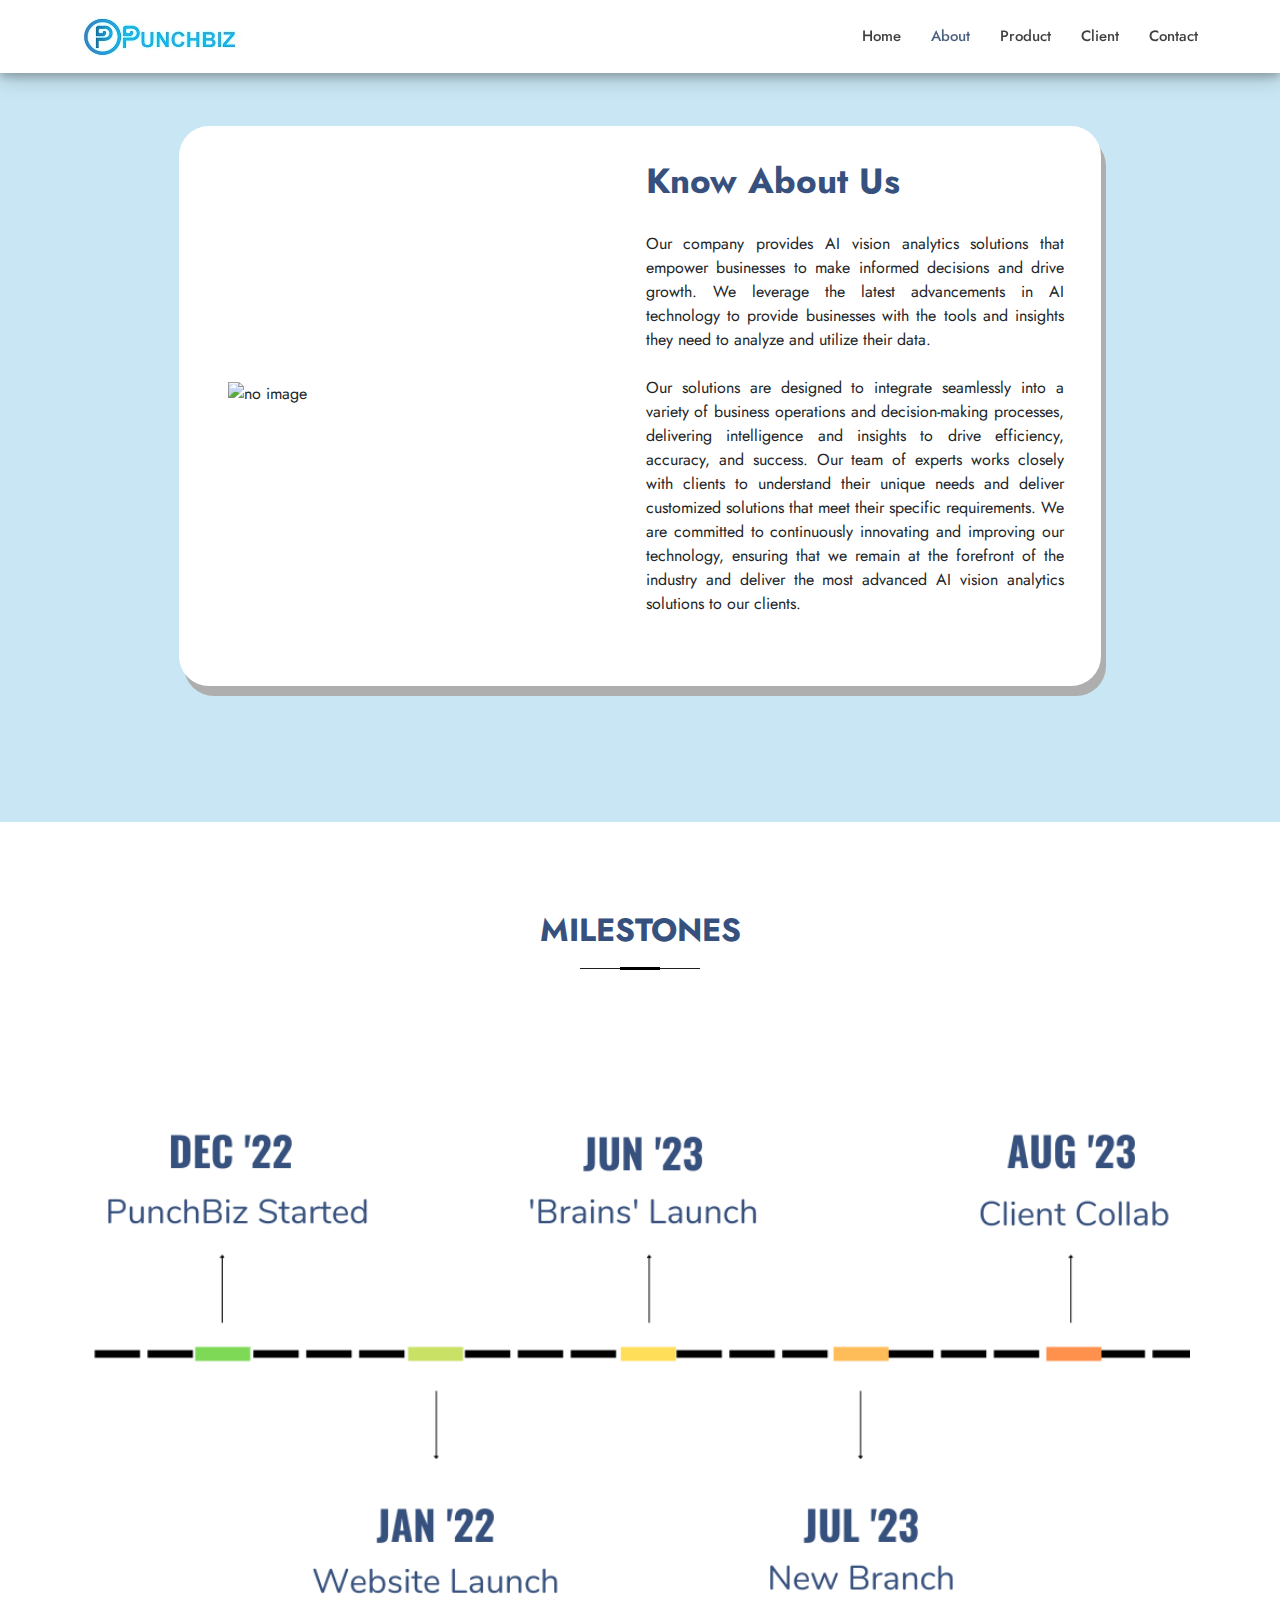
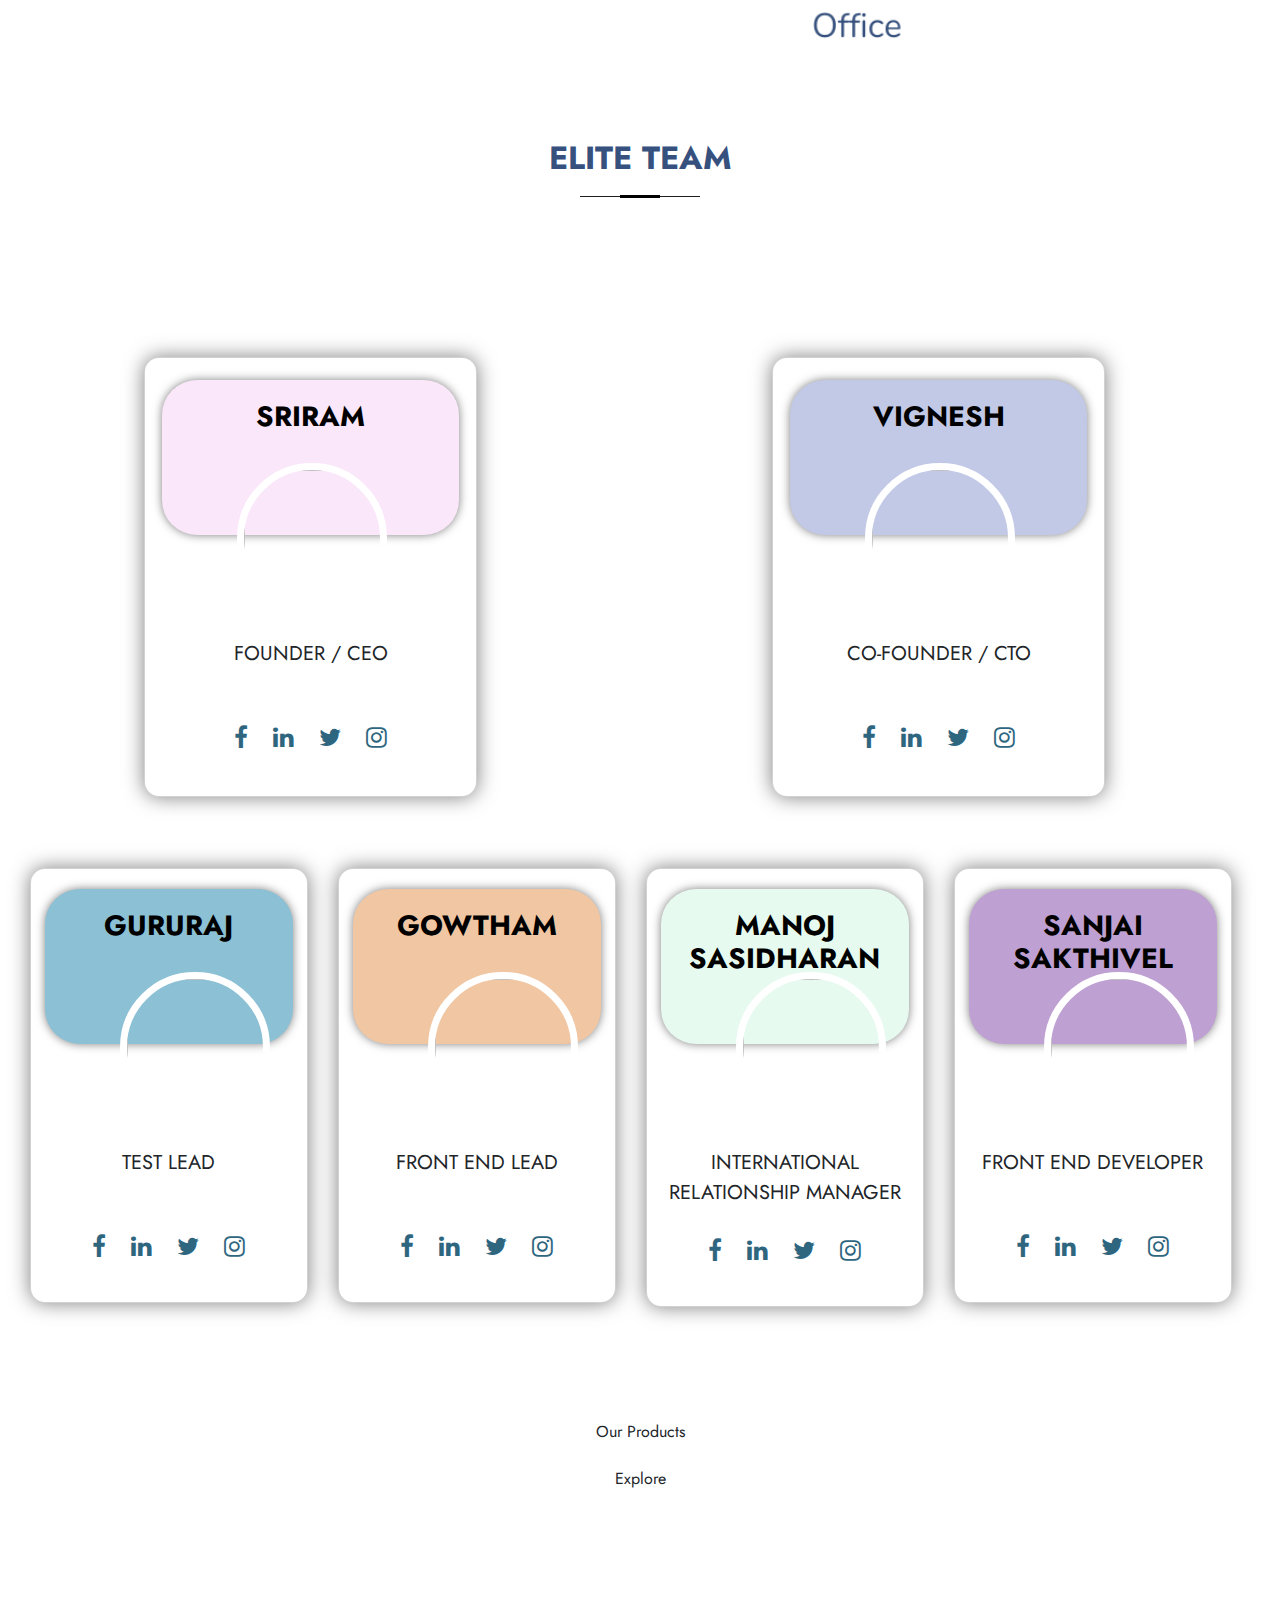
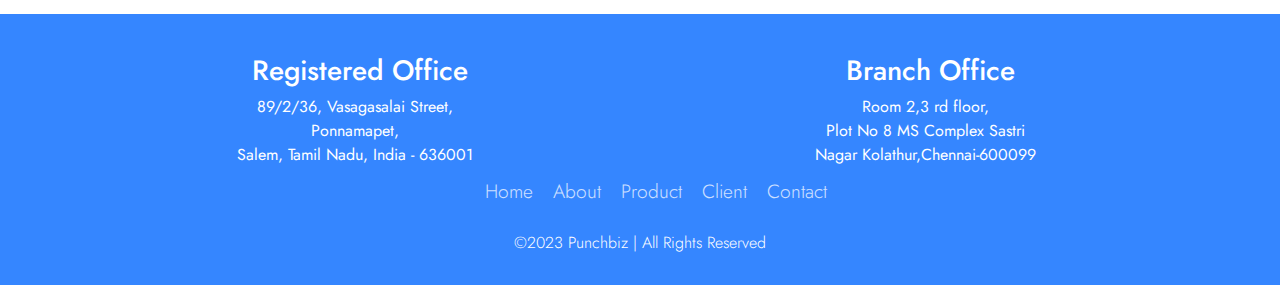
==== commit dc0d1384: "Update about.html" ====
--- a/about.html
+++ b/about.html
@@ -1095,7 +1095,13 @@
 <br>
                <!--Contact-->
  <section id="sec" class="sec container-fluid">
-<br>
+        
+  <div class="text-center"><br><br>
+    <p></p>
+    <p id="line">Our Products</p>
+    <a href="product.html"> <button class="btn">Explore</button></a>
+ </div>
+ 
 </section>
                 <!--Contact-->
 
@@ -1126,21 +1132,7 @@
         </div>
       </div>
     </div>
-   
-    <ul class="social-icon">
-      <li class="social-icon__item"><a class="social-icon__link" href="#">
-          <ion-icon name="logo-facebook"></ion-icon>
-        </a></li>
-      <li class="social-icon__item"><a class="social-icon__link" href="#">
-          <ion-icon name="logo-twitter"></ion-icon>
-        </a></li>
-      <li class="social-icon__item"><a class="social-icon__link" href="#">
-          <ion-icon name="logo-linkedin"></ion-icon>
-        </a></li>
-      <li class="social-icon__item"><a class="social-icon__link" href="#">
-          <ion-icon name="logo-instagram"></ion-icon>
-        </a></li>
-    </ul>
+  
     <ul class="menu">
       <li class="menu__item"><a class="menu__link" href="index.html">Home</a></li>
       <li class="menu__item"><a class="menu__link" href="about.html">About</a></li>
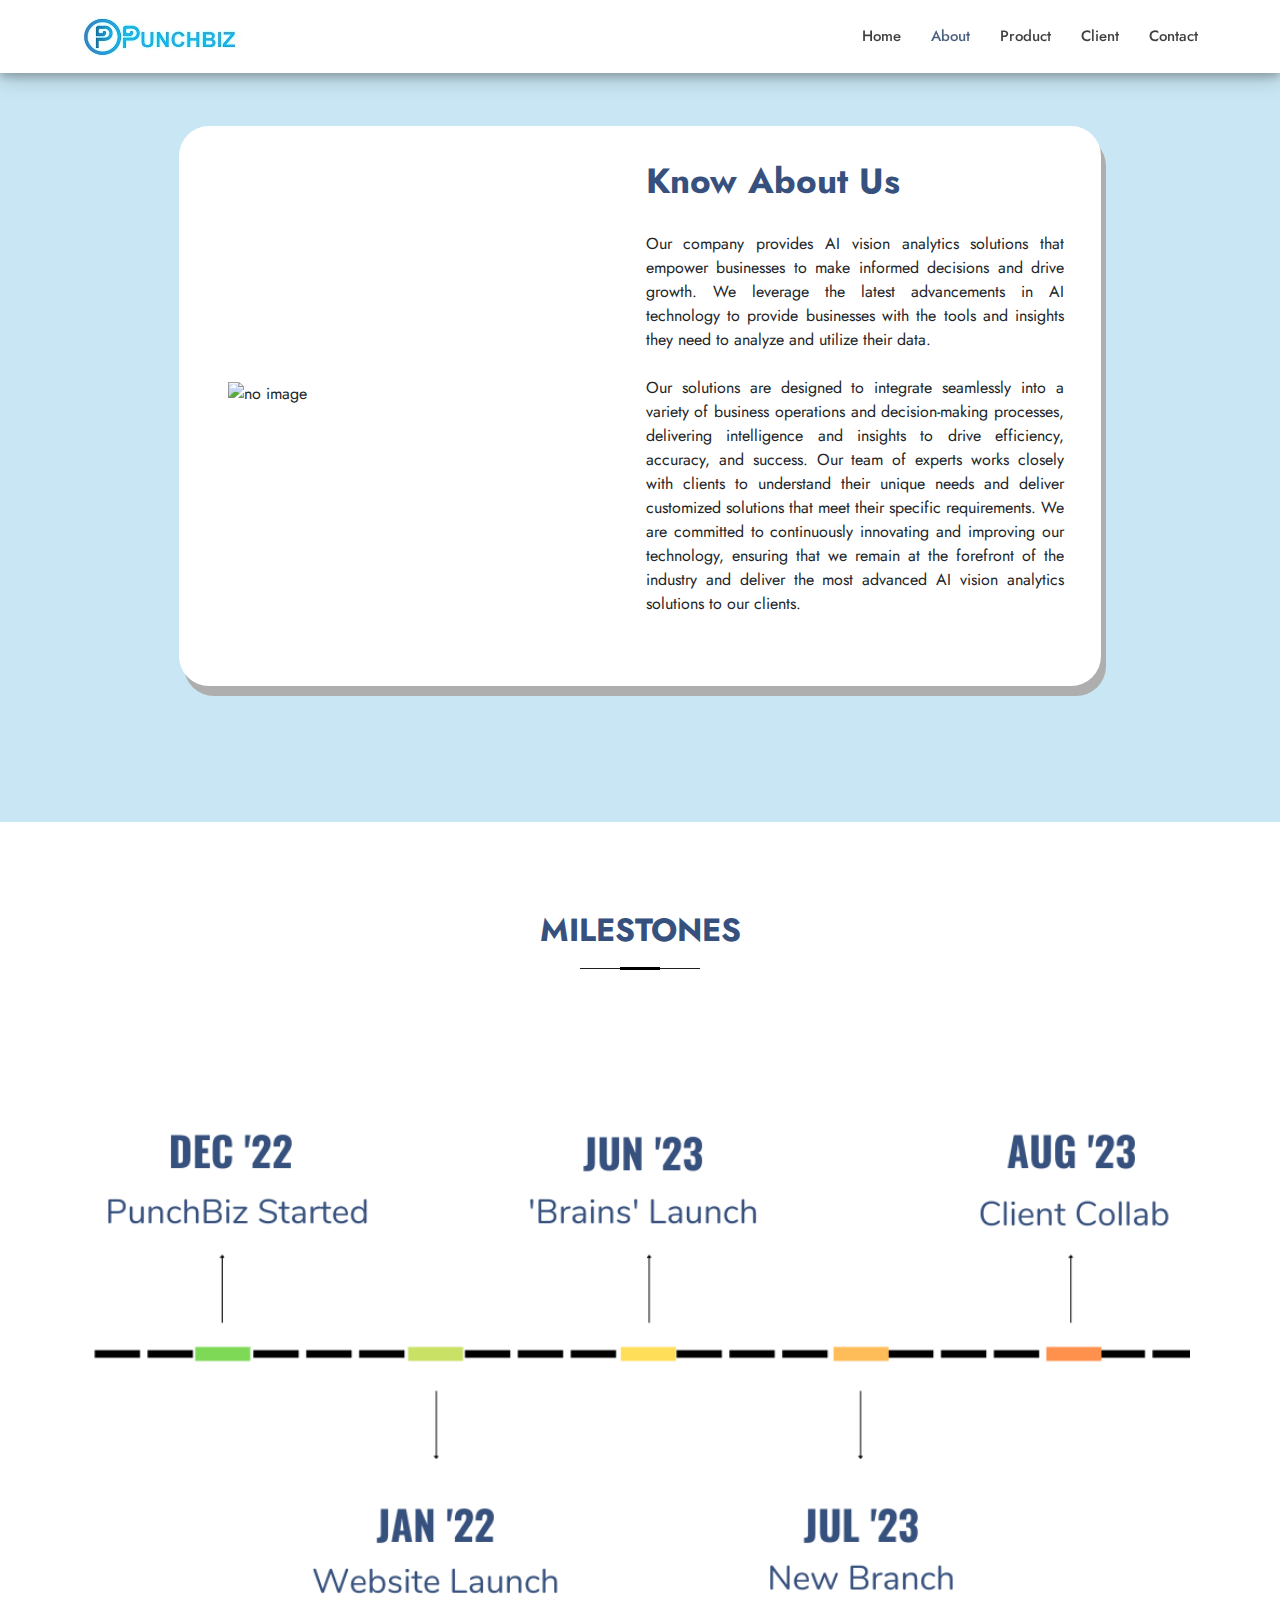
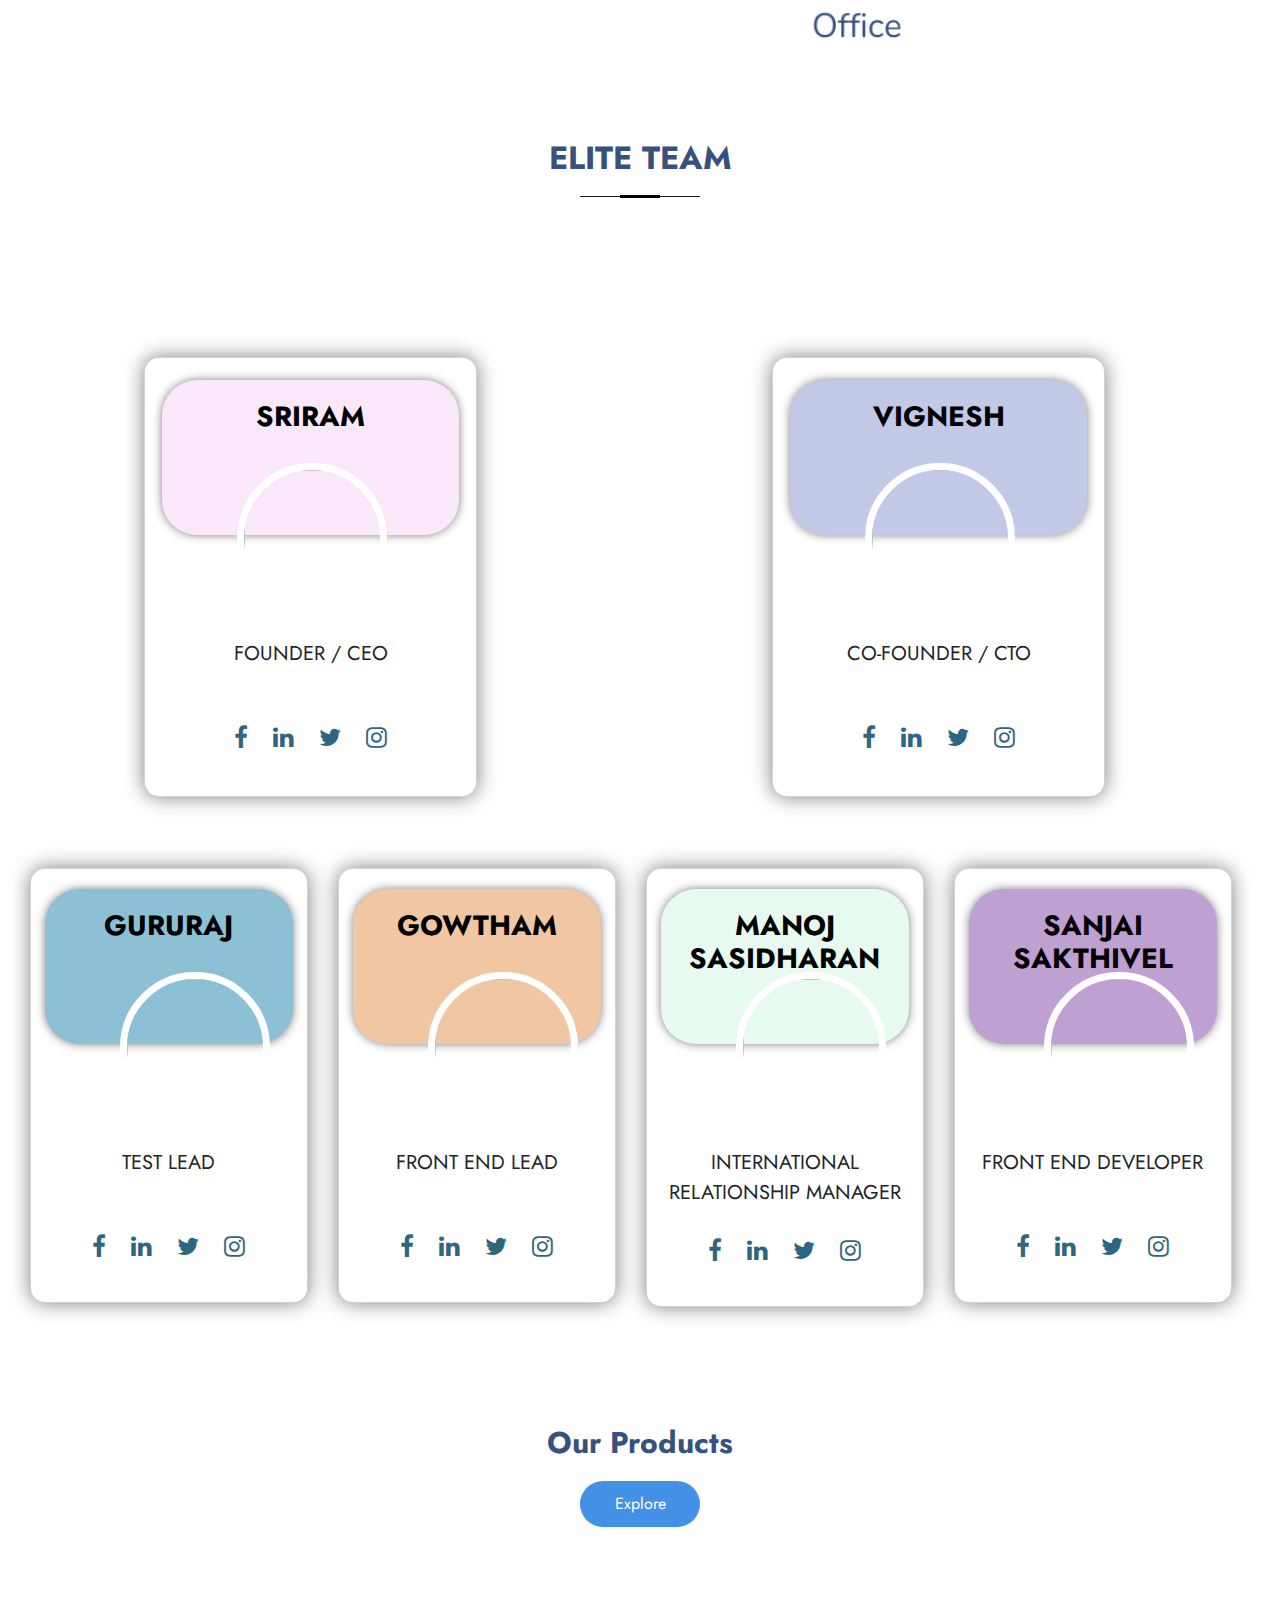
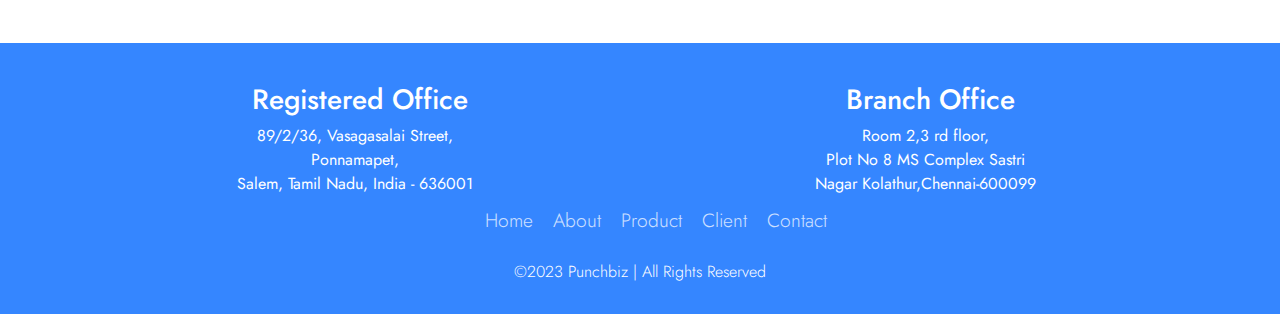
==== commit 8ecf3b44: "Update about.html" ====
--- a/about.html
+++ b/about.html
@@ -27,8 +27,7 @@
     <link href="assets/vendor/swiper/swiper-bundle.min.css" rel="stylesheet">
   
      <style>
-        
-body {
+       body {
     width: 100%;
     background-color: white;
   }
@@ -36,46 +35,7 @@
 *{
   font-family: 'Jost', sans-serif;
 }
-/* txt */
-
-.section-title {
-  text-align: center;
-  padding-bottom: 30px;
-}
-
-.section-title h2 {
-  font-size: 32px;
-  font-weight: bold;
-  text-transform: uppercase;
-  margin-bottom: 20px;
-  padding-bottom: 20px;
-  position: relative;
-  color: #37517e;
-}
-
-.section-title h2::before {
-  content: "";
-  position: absolute;
-  display: block;
-  width: 120px;
-  height: 1px;
-  background: #1e1d1d;
-  bottom: 1px;
-  left: calc(50% - 60px);
-}
-
-.section-title h2::after {
-  content: "";
-  position: absolute;
-  display: block;
-  width: 40px;
-  height: 3px;
-  background: #000000;
-  bottom: 0;
-  left: calc(50% - 20px);
-}
-
-/* txt */
+
 /* NAVBAR */
 #header {
   transition: all 0.5s;
@@ -113,9 +73,10 @@
 # Navigation Menu
 --------------------------------------------------------------*/
 /**
-* Desktop Navigation
+* Desktop Navigation 
 */
 .navbar {
+  font-family: 'Jost', sans-serif;
   padding: 0;
 }
 
@@ -150,12 +111,13 @@
   line-height: 0;
   margin-left: 5px;
 }
- .navbar a:hover,
+
+/* .navbar a:hover,
 .navbar .active,
 .navbar .active:focus,
 .navbar li:hover>a {
   color: rgb(14, 41, 84);
-}
+} */
 
 .navbar .getstarted,
 .navbar .getstarted:focus {
@@ -168,11 +130,11 @@
   font-weight: 600;
 }
 
-/* .navbar .getstarted:hover,
+.navbar .getstarted:hover,
 .navbar .getstarted:focus:hover {
   color: #fff;
   background: #31a9e1;
-} */
+}
 
 .navbar .dropdown ul {
   display: block;
@@ -276,17 +238,15 @@
     left: 0;
     width: 60%;
     content: " ";
-     
-
-}
-
-/* NAVBAR */
+      
+
+}
 
 /**
 * Mobile Navigation 
 */
 .mobile-nav-toggle {
-  color: #000000;
+  color: black;
   font-size: 28px;
   cursor: pointer;
   display: none;
@@ -295,7 +255,7 @@
 }
 
 .mobile-nav-toggle.bi-x {
-  color: #010101;
+  color:black;
 }
 
 @media (max-width: 991px) {
@@ -395,18 +355,64 @@
 }
 
 
+/* NAVBAR */
+
+
+/* txt */
+
+.section-title {
+  text-align: center;
+  padding-bottom: 30px;
+}
+
+.section-title h2 {
+  font-size: 32px;
+  font-weight: bold;
+  text-transform: uppercase;
+  margin-bottom: 20px;
+  padding-bottom: 20px;
+  position: relative;
+  color: #37517e;
+}
+
+.section-title h2::before {
+  content: "";
+  position: absolute;
+  display: block;
+  width: 120px;
+  height: 1px;
+  background: #1e1d1d;
+  bottom: 1px;
+  left: calc(50% - 60px);
+}
+
+.section-title h2::after {
+  content: "";
+  position: absolute;
+  display: block;
+  width: 40px;
+  height: 3px;
+  background: #000000;
+  bottom: 0;
+  left: calc(50% - 20px);
+}
+
+/* txt */
+
 
   /* ABOUT COMPANY */
  
   #sec2{
     padding: 2%;
-    background-color: #c8e6f3;
+    /* background-color: #c4e3ec; */
+    
     background-image: url("https://img.freepik.com/free-photo/white-particle-lines-futuristic-gradient-background_53876-102621.jpg?w=740&t=st=1688475045~exp=1688475645~hmac=7c52bb85152ab1a394bb6a260f7c90df5232c58608b25d71b2d8eb51c4555eaf");
     background-repeat: no-repeat;
     background-size: cover  ;
  }
 
   .box-background {
+    
     box-shadow: 5px 10px #afaeae;
     margin: 100px auto 0 auto;
     background: white no-repeat;
@@ -437,7 +443,7 @@
  .box-left{
   align-content: right;
   overflow: hidden;
-  text-align: justify;
+  text-align: justify; 
 }
 
 .girl-gif{
@@ -451,7 +457,7 @@
   font-size: 35px;
   font-weight:bolder;
   text-align: center;
-  color: #37517e;
+  color: #37517e; 
  }
 
 
@@ -465,7 +471,7 @@
  }
 
 .title-mile{
-  color: #37517e;
+  color: black;
   padding: auto;
   font-size: 35px;
   font-weight:bolder;
@@ -510,13 +516,13 @@
     position: relative;
     padding-bottom: 2%;
   }
- 
+  
   .top1{
     padding-left: 10%;
      padding-right: 13%;
   }
 
- 
+  
  
   .card{
     box-shadow: 0 0 20px rgba(0,0,0,0.5);
@@ -573,10 +579,10 @@
     animation-delay: 0s;
     animation-iteration-count: 1;
     animation-name: slideInLeft;
-   
-  }
-
-  .slide-right{
+    
+  }
+
+  .slide-right{ 
     transition: 0.5s;
     animation-duration: 1s;
     animation-timing-function: ease-in-out;
@@ -588,7 +594,7 @@
   .slide-left2{
     animation-duration: 2s;
   }
-  .slide-right2{
+  .slide-right2{ 
     animation-duration: 2s;
   }
 
@@ -616,18 +622,12 @@
     background-color: #bea0d3;
   }
   .img2 img{
-    position: relative;
-    display: block;
-  margin-left: auto;
-  margin-right: auto;
-  width: 50%;
    z-index: 1;
    width: 150px;
    height: 150px;
    border-radius: 50%;
    border: 7px solid #fff;
    margin-top: -80px;
-   margin-bottom: 0;
 
   }
 
@@ -645,7 +645,7 @@
     font-size: 20px;
     padding-top:30px;
     text-transform: uppercase;
-   
+    
   }
 
   .socials{
@@ -682,7 +682,7 @@
     animation-name: slideInDown;
   }
 
- 
+  
   .reveal2{
     transition: 0.5s;
     animation-duration: 2s;
@@ -691,7 +691,7 @@
     animation-iteration-count: 1;
     animation-name: slideInDown;
   }
- 
+  
 .flip-card {
   background-color: transparent;
   width: 300px;
@@ -705,7 +705,7 @@
   text-align: center;
   transition: transform 0.6s;
   transform-style: preserve-3d;
- 
+  
 }
 
 .card:hover .flip-card-inner {
@@ -737,7 +737,7 @@
   padding: 20px 50px;
   display: flex;
   margin-top: 9%;
- 
+  
   flex-direction: column;
 }
 
@@ -853,16 +853,16 @@
   }
 }
 .add1{
-   
+    
   display: flex;
   justify-content: center;
   align-items: center;
- 
+  
   flex-wrap: wrap;
   color: #ffffff;
 }
 .add2{
-   
+    
     display: flex;
     justify-content: center;
     align-items: center;
@@ -874,6 +874,34 @@
     text-align: center;
 }
 /* FOOTER */
+
+
+.btn{
+  text-align: center  ;
+  width: 120px;
+  color: white;
+  padding: 10px;
+  border-radius: 40px;
+ background-color: #4291e6;
+}
+
+.btn :hover{
+  background-color: #37517e;
+ color: white;
+}
+
+.btn a :link{
+  text-decoration: n;
+}
+
+#line{
+  padding: 0;
+ color: #37517e;
+ font-size: 30px;
+ font-weight: bolder;
+}
+
+
      </style>
      
 </head>
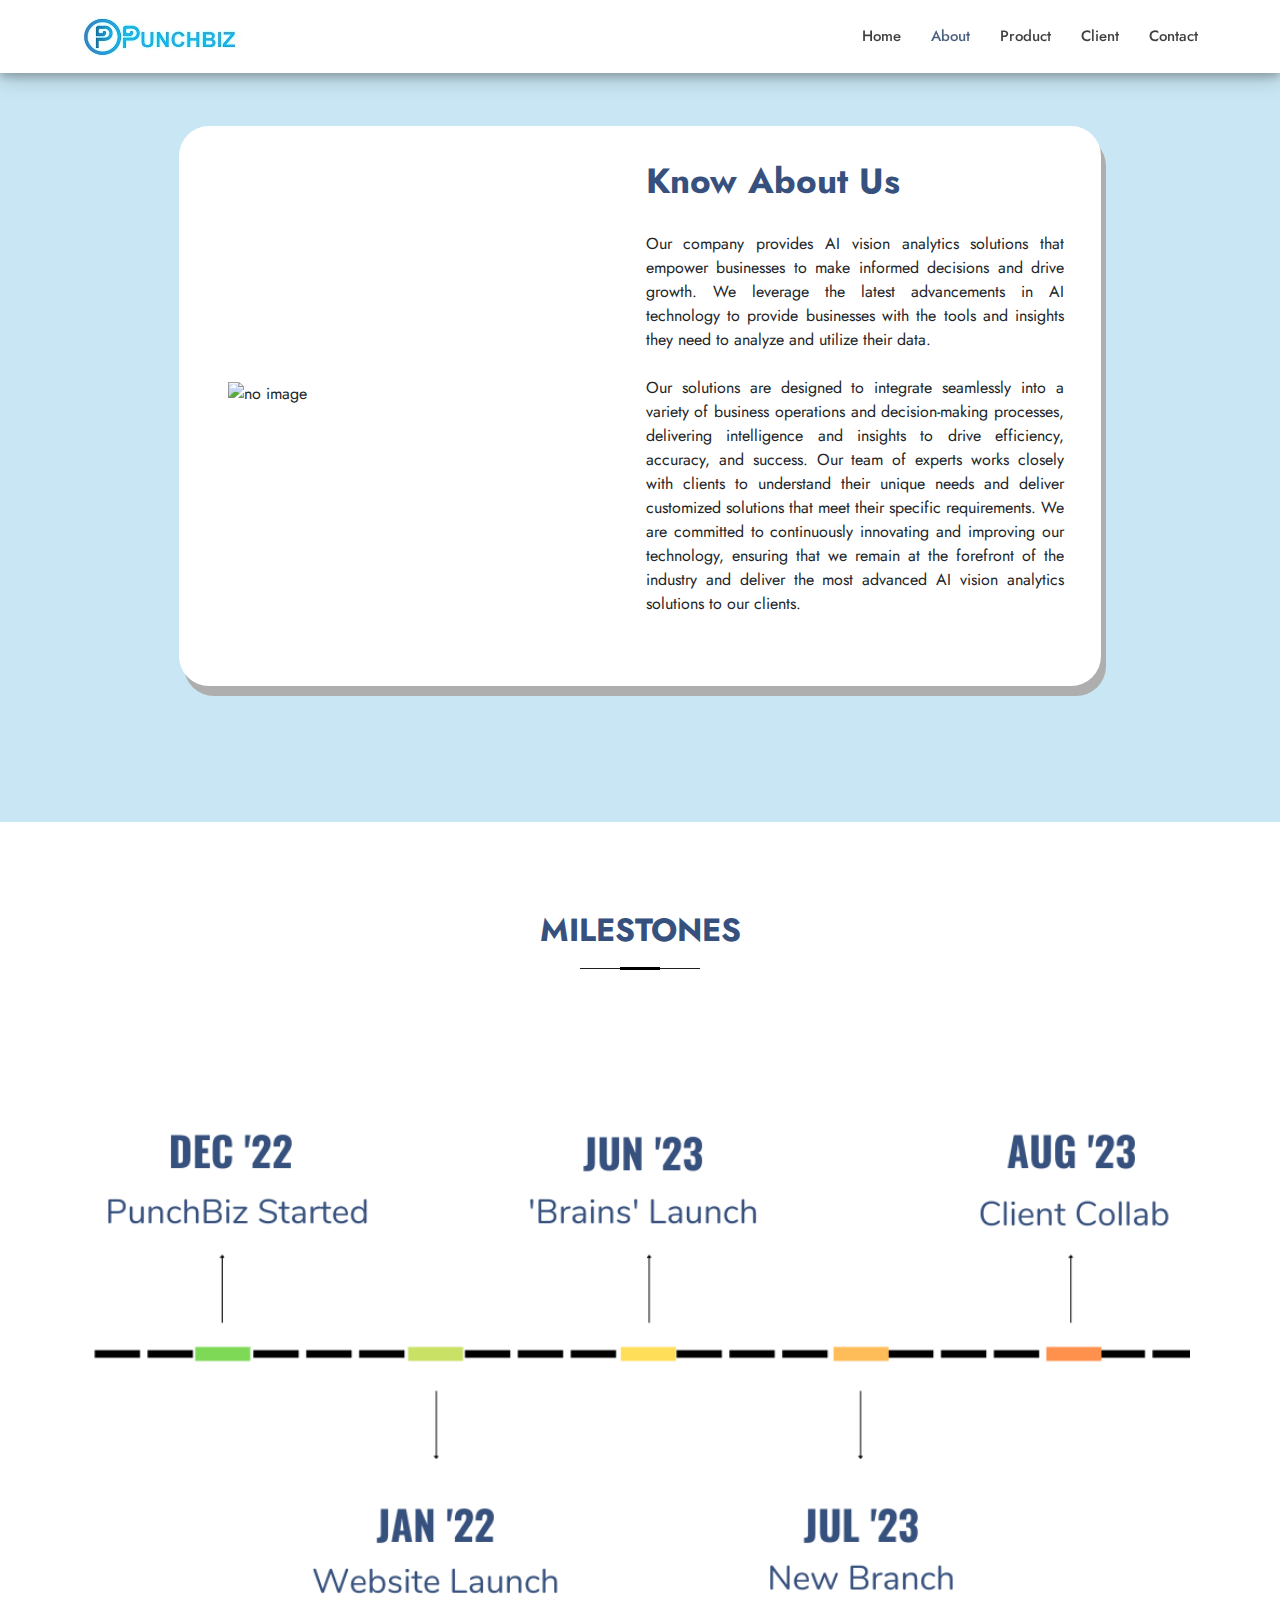
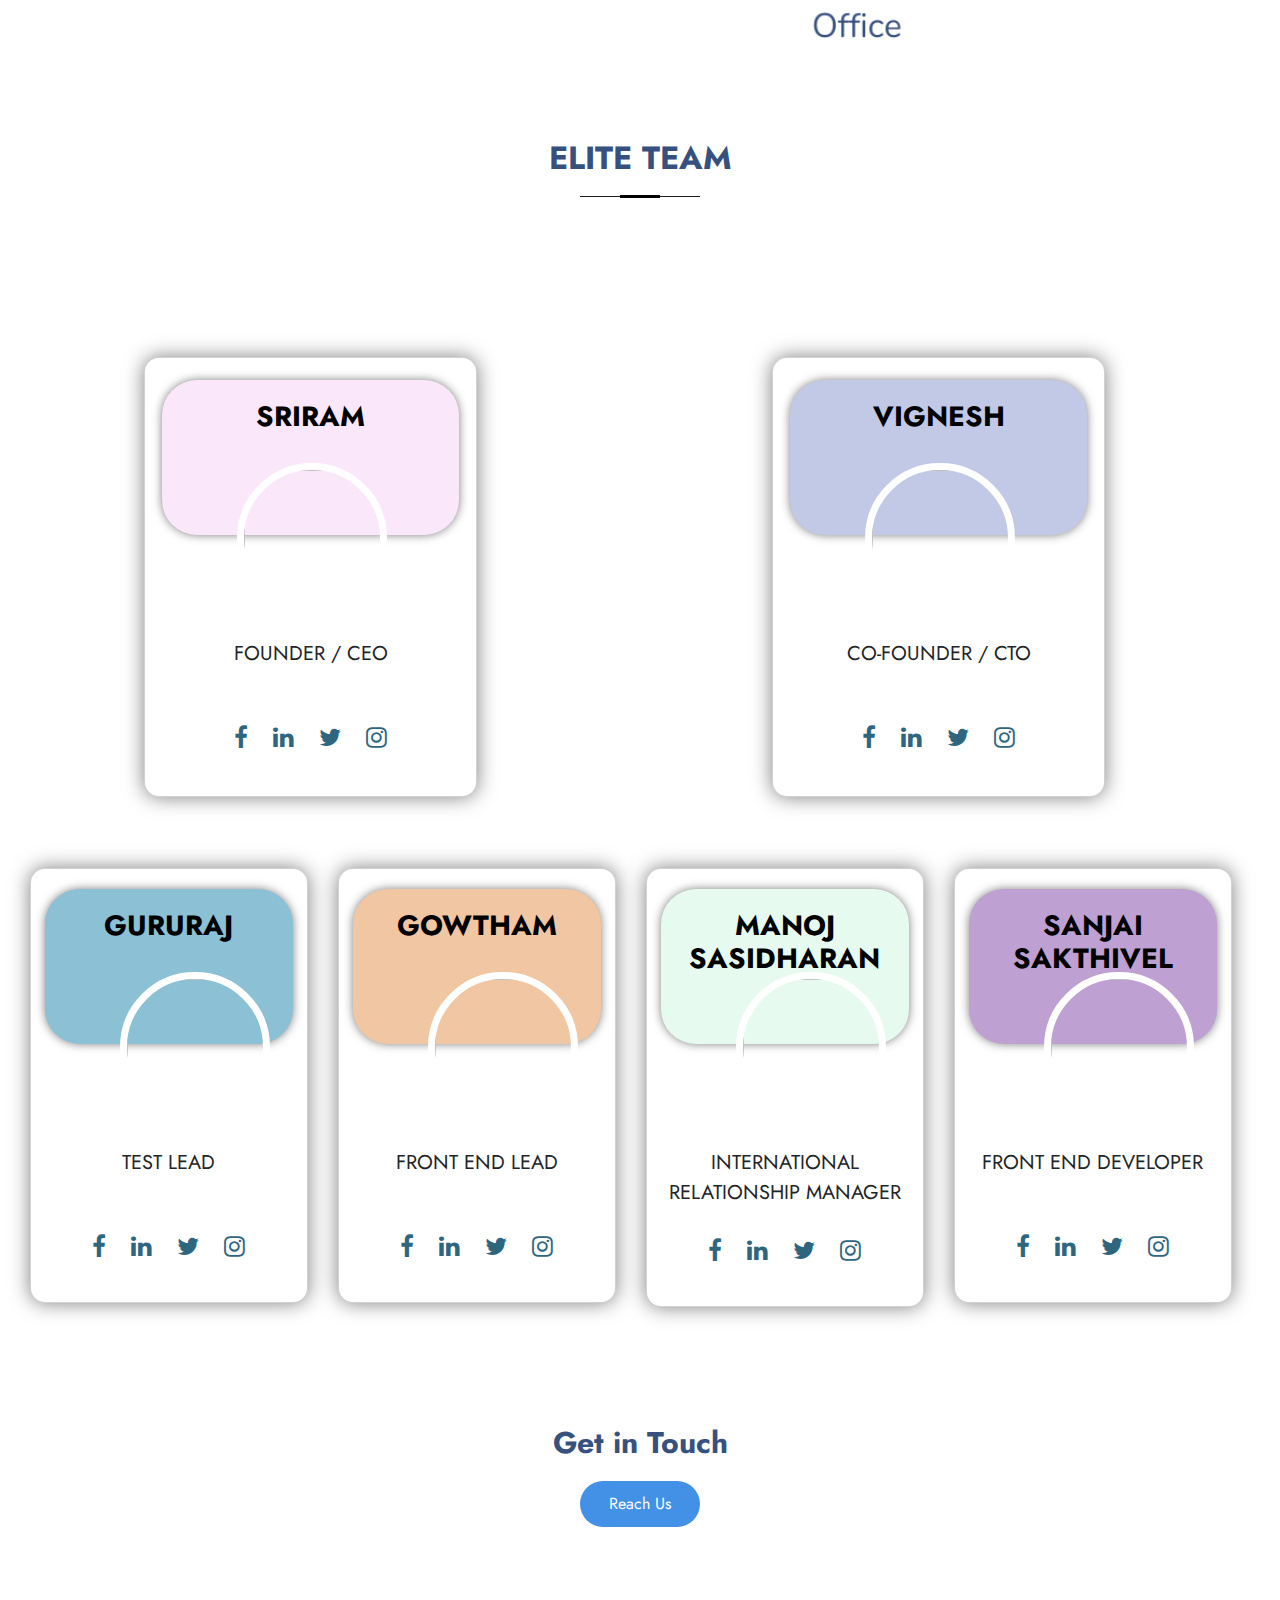
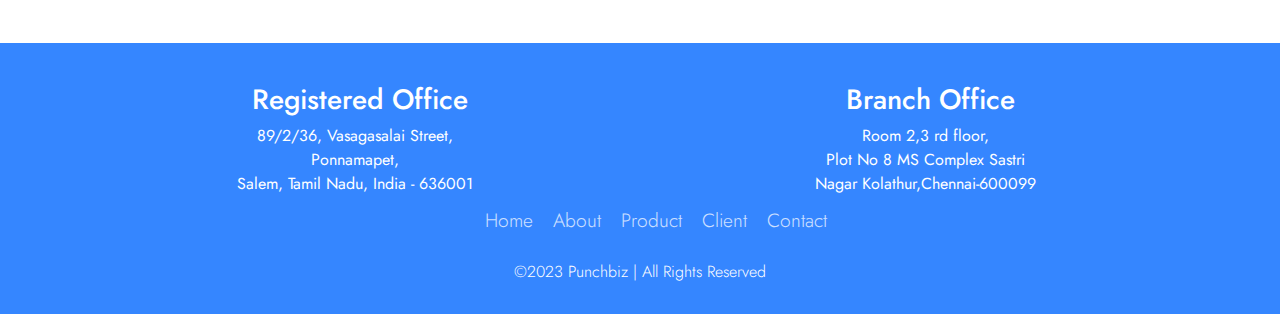
==== commit 131c3e3c: "Update about.html" ====
--- a/about.html
+++ b/about.html
@@ -1123,12 +1123,13 @@
 <br>
                <!--Contact-->
  <section id="sec" class="sec container-fluid">
-        
+         
   <div class="text-center"><br><br>
     <p></p>
-    <p id="line">Our Products</p>
-    <a href="product.html"> <button class="btn">Explore</button></a>
+    <p id="line">Get in Touch</p>
+    <a href="contact.html"> <button class="btn">Reach Us</button></a>
  </div>
+ 
  
 </section>
                 <!--Contact-->
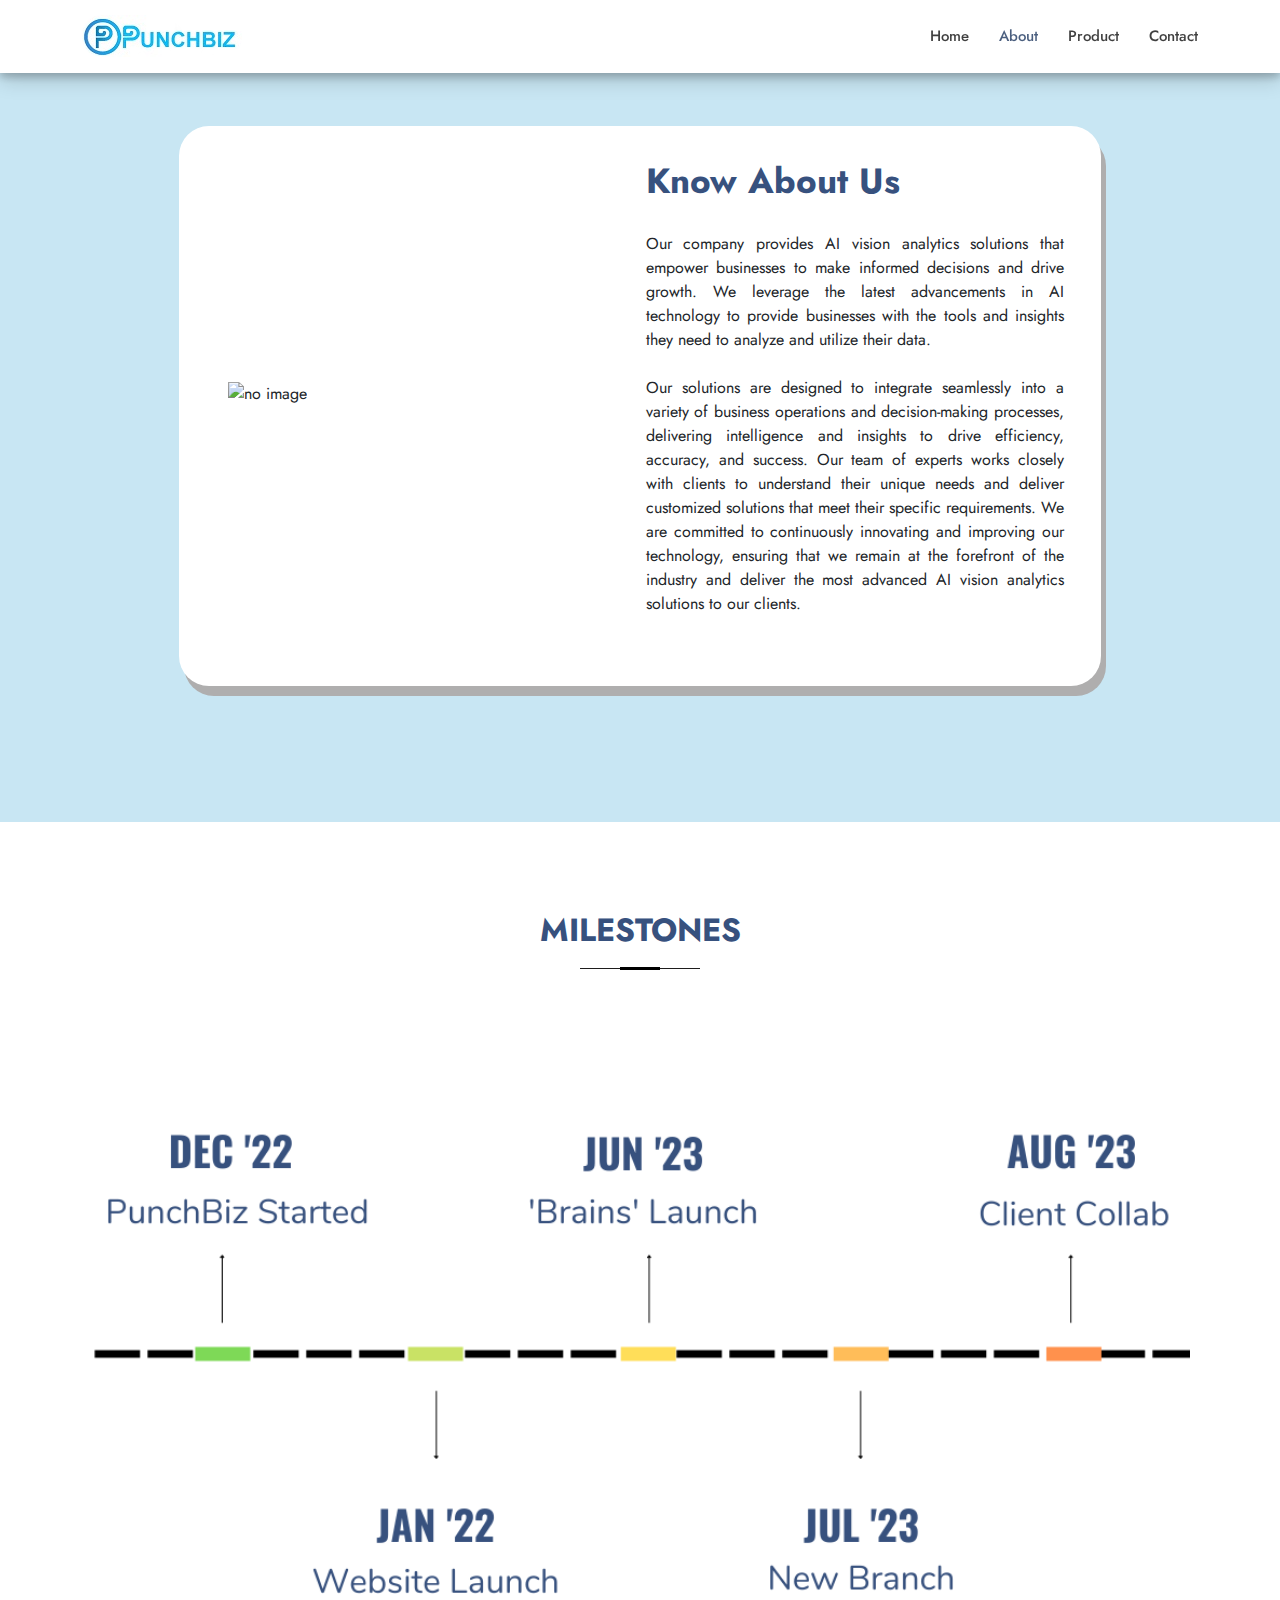
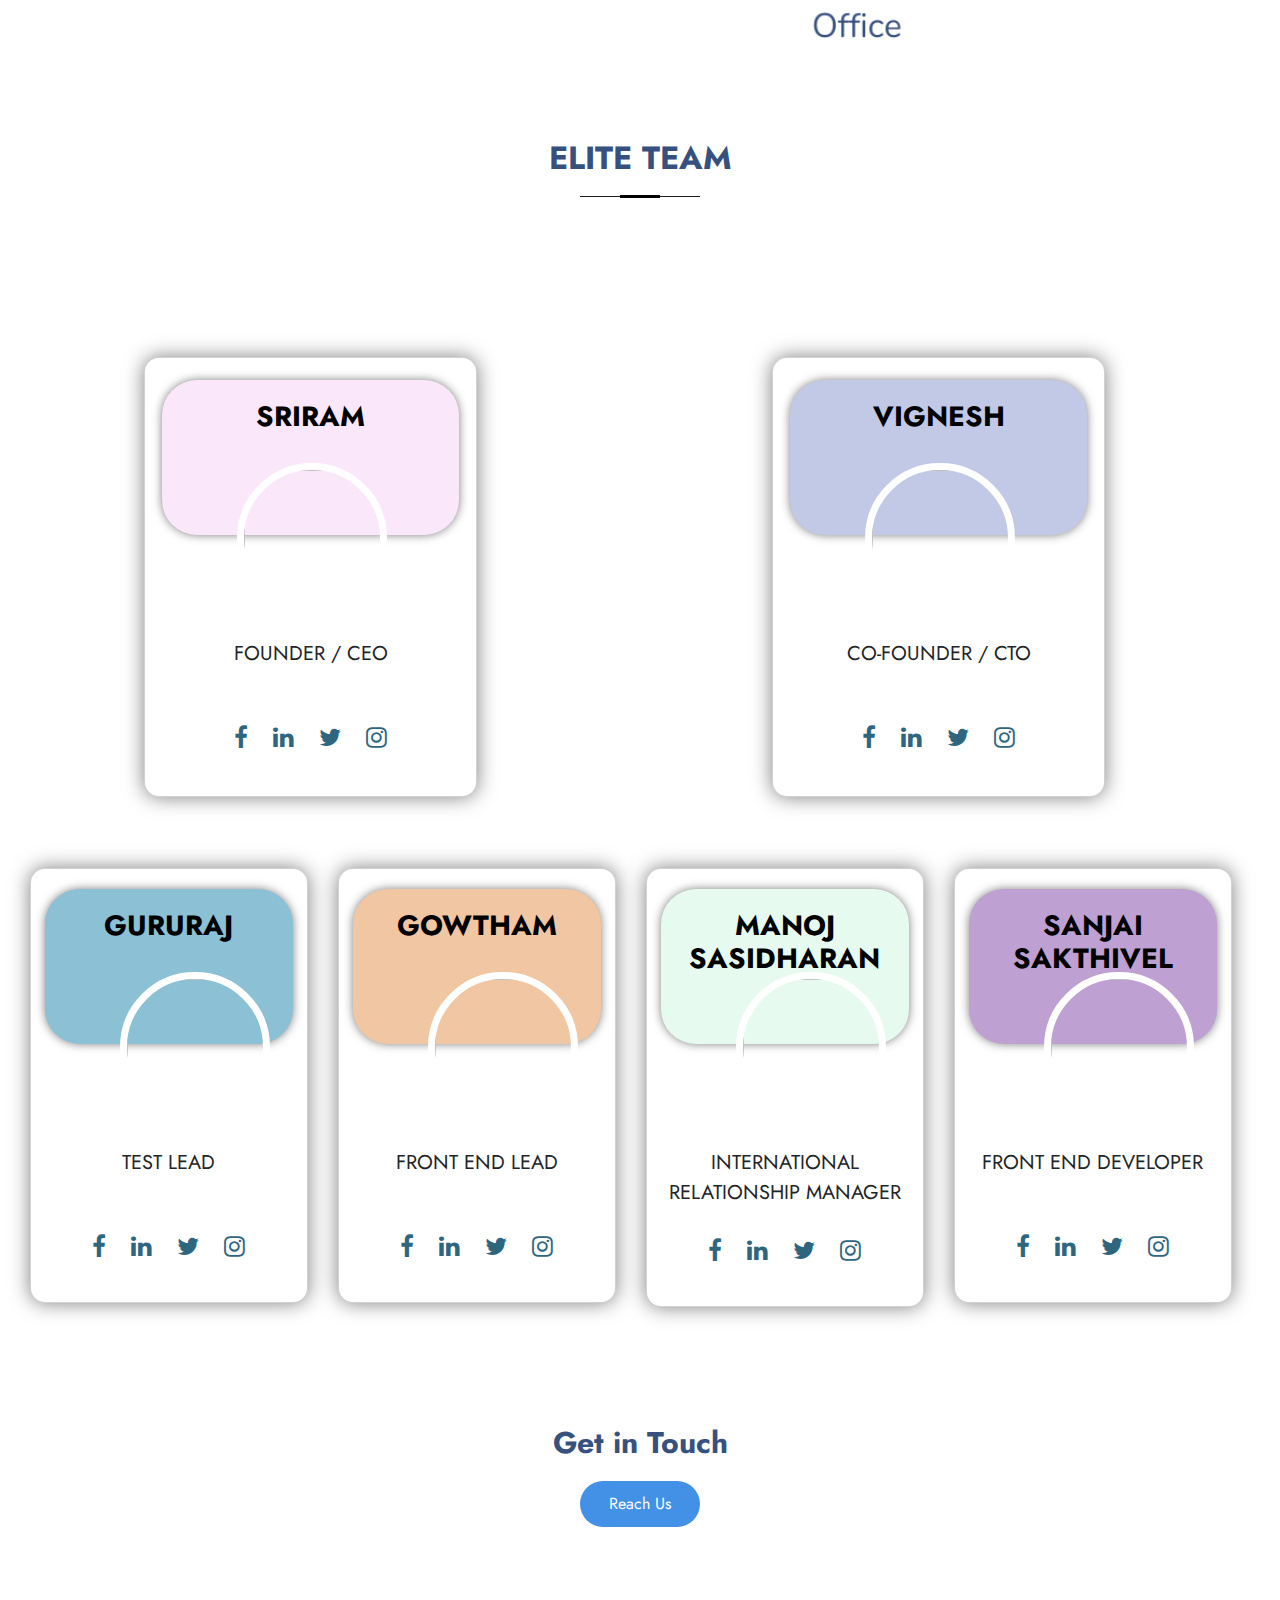
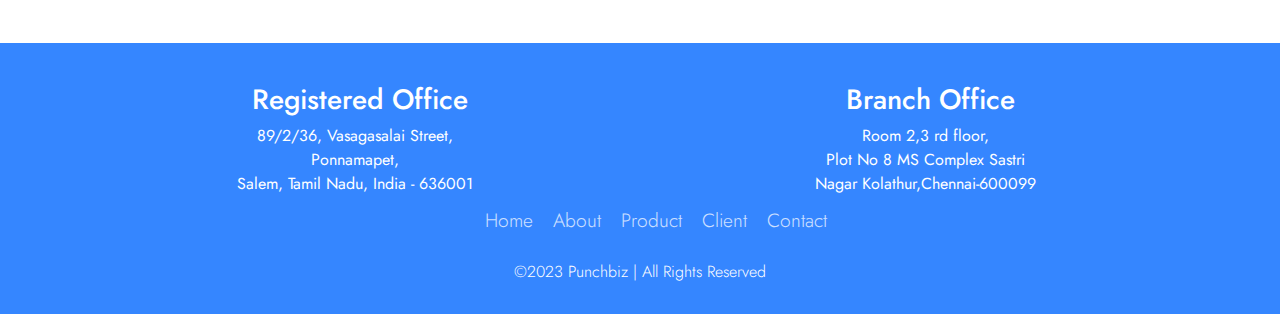
==== commit c704f13b: "Update about.html" ====
--- a/about.html
+++ b/about.html
@@ -916,7 +916,7 @@
                   <li><a class="nav-link scrollto nav-link-ltr" href="index.html">Home</a></li>
                   <li><a class="nav-link scrollto nav-link-ltr active" href="about.html">About</a></li>
                   <li><a class="nav-link scrollto nav-link-ltr" href="product.html">Product</a></li>
-                  <li><a class="nav-link   scrollto nav-link-ltr" href="client.html">Client</a></li>
+                   <!--  <li><a class="nav-link   scrollto nav-link-ltr" href="client.html">Client</a></li> -->
                   <li><a class="nav-link scrollto nav-link-ltr" href="contact.html">Contact</a></li>
                 </ul>
                 <i class="bi bi-list mobile-nav-toggle"></i>
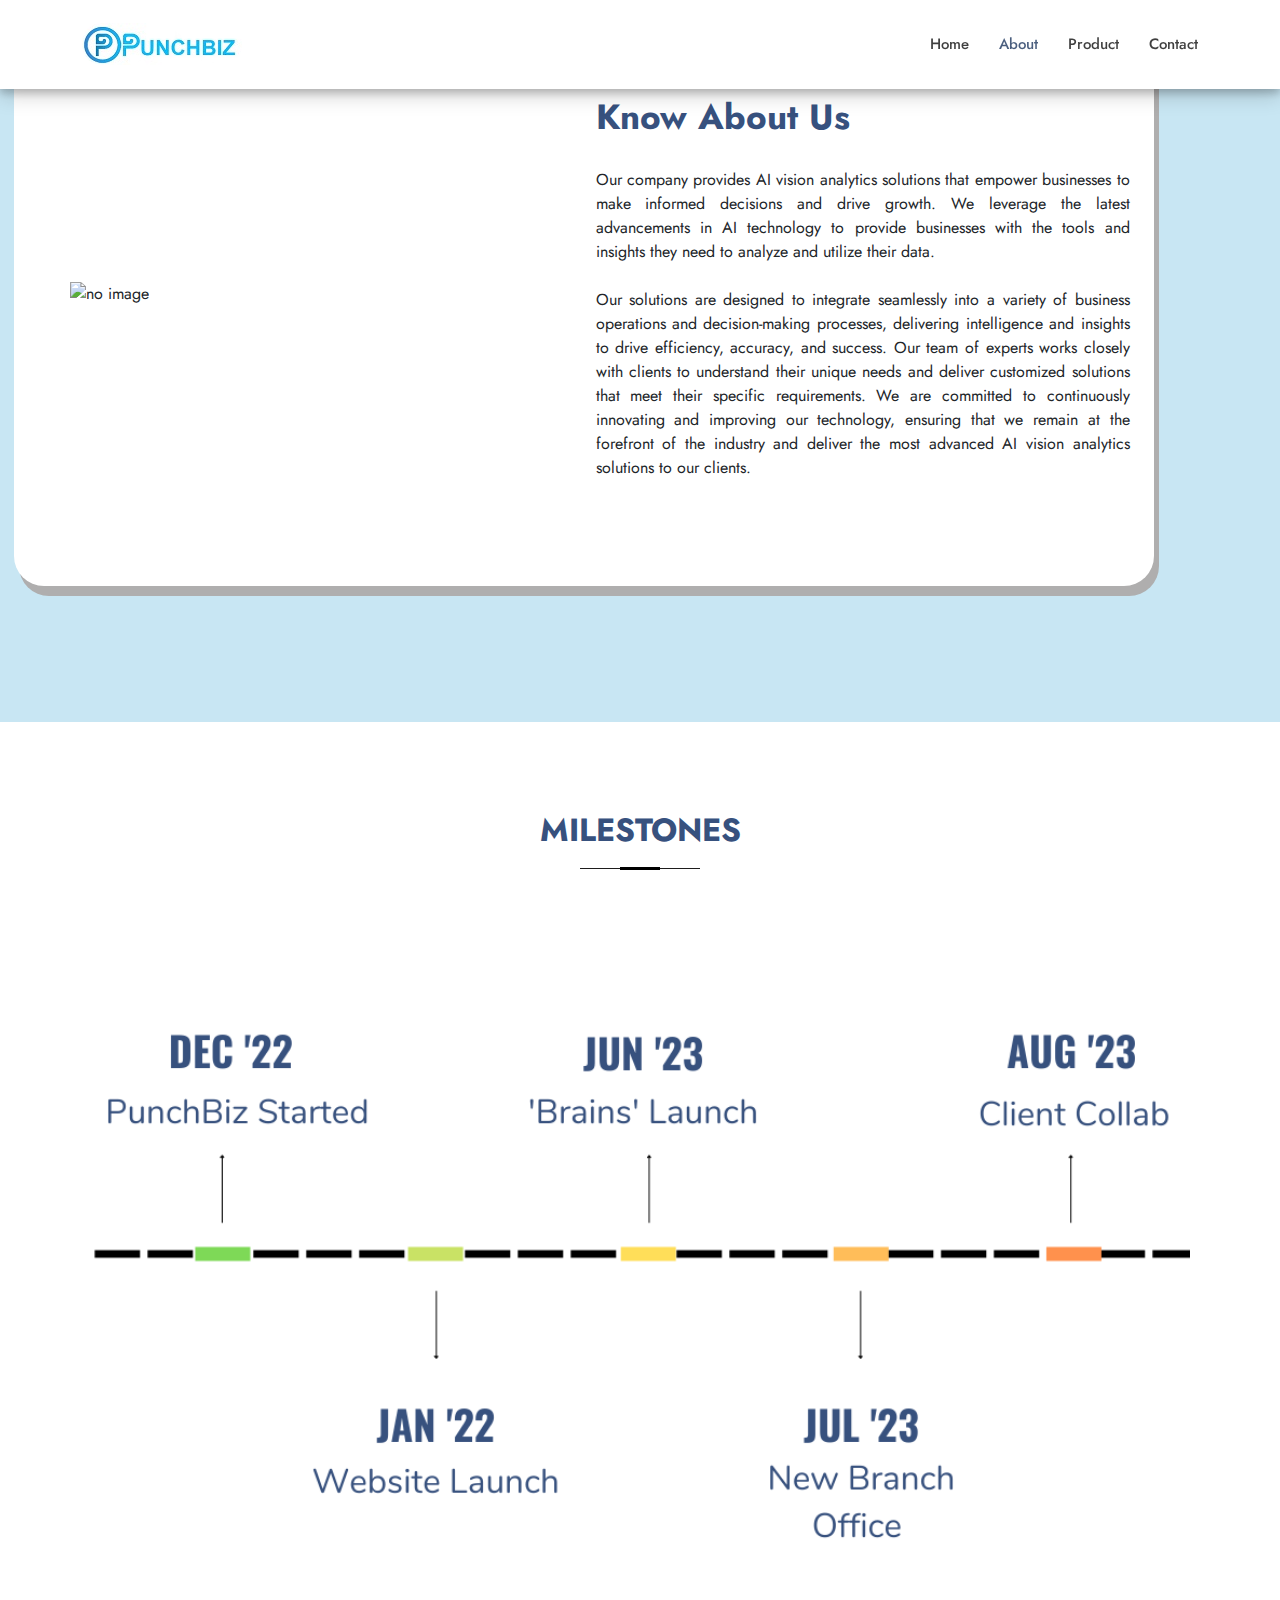
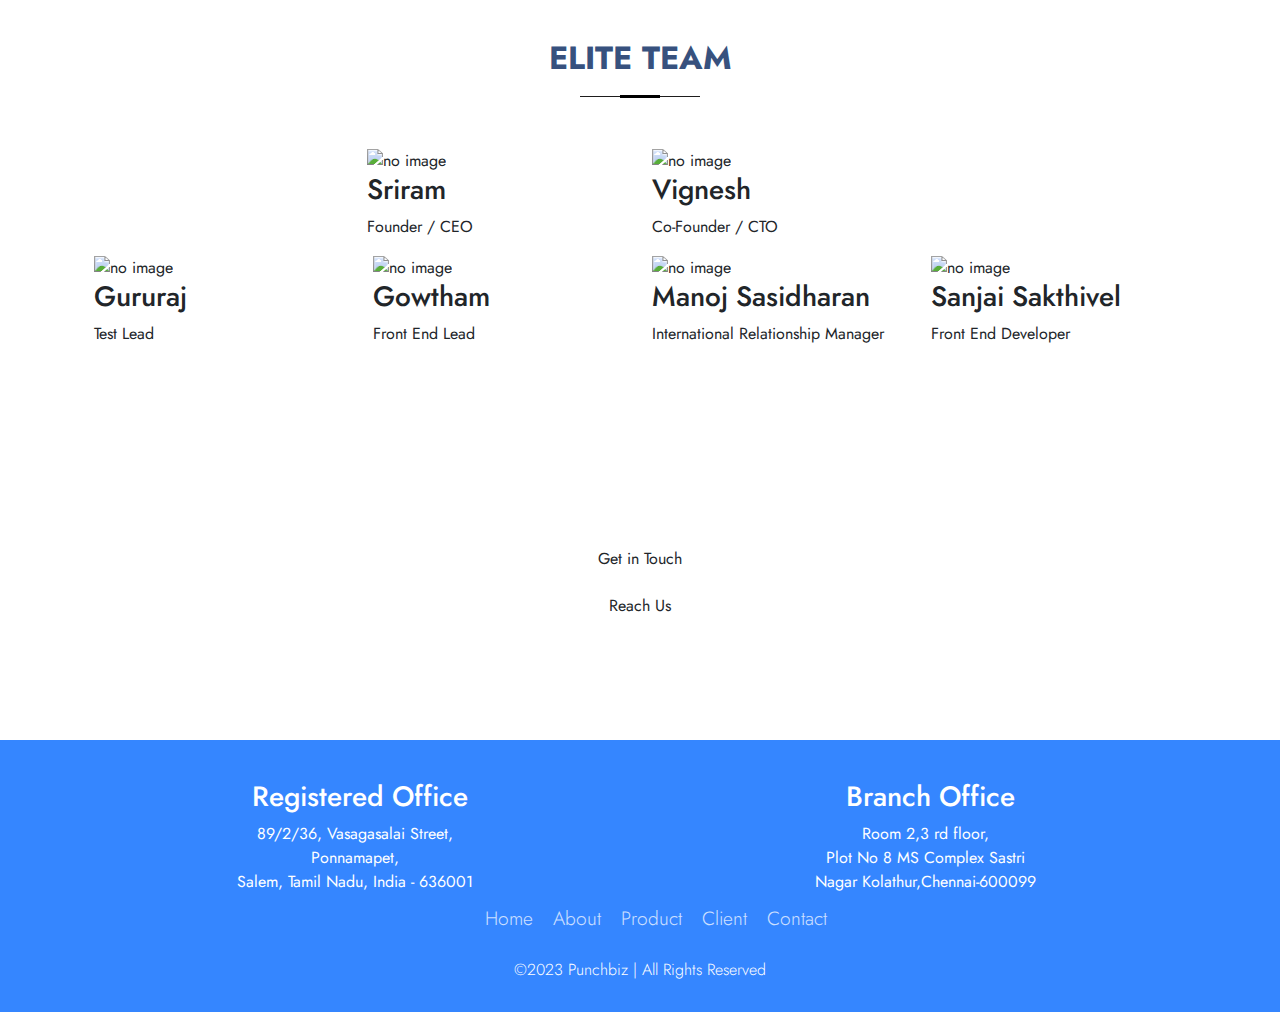
==== commit 3714841a: "Update about.html" ====
--- a/about.html
+++ b/about.html
@@ -25,884 +25,7 @@
     <link href="assets/vendor/glightbox/css/glightbox.min.css" rel="stylesheet">
     <link href="assets/vendor/remixicon/remixicon.css" rel="stylesheet">
     <link href="assets/vendor/swiper/swiper-bundle.min.css" rel="stylesheet">
-  
-     <style>
-       body {
-    width: 100%;
-    background-color: white;
-  }
-
-*{
-  font-family: 'Jost', sans-serif;
-}
-
-/* NAVBAR */
-#header {
-  transition: all 0.5s;
-  z-index: 997;
-  padding: 15px 0;
-  box-shadow: 0 4px 8px 0 rgba(0, 0, 0, 0.2), 0 6px 20px 0 rgba(0, 0, 0, 0.19);
-  background: rgb(255, 255, 255);
-}
-
-#header.header-scrolled,
-#header.header-inner-pages {
-  background: rgba(255, 255, 255, 0.9);
-}
-
-#header .logo {
-  font-size: 20px;
-  margin: 0;
-  padding: 0;
-  line-height: 1;
-  font-weight: 500;
-  letter-spacing: 2px;
-  text-transform: uppercase;
-}
-
-#header .logo a {
-  color: #fff;
-}
-
-#header .logo img {
-
-  border-radius: 20px;
-}
-
-/*--------------------------------------------------------------
-# Navigation Menu
---------------------------------------------------------------*/
-/**
-* Desktop Navigation 
-*/
-.navbar {
-  font-family: 'Jost', sans-serif;
-  padding: 0;
-}
-
-.navbar ul {
-  margin: 0;
-  padding: 0;
-  display: flex;
-  list-style: none;
-  align-items: center;
-}
-
-.navbar li {
-  position: relative;
-}
-
-.navbar a,
-.navbar a:focus {
-  display: flex;
-  align-items: center;
-  justify-content: space-between;
-  padding: 10px 0 10px 30px;
-  font-size: 15px;
-  font-weight: 500;
-  color: hsl(0, 0%, 0%);
-  white-space: nowrap;
-  transition: 0.3s;
-}
-
-.navbar a i,
-.navbar a:focus i {
-  font-size: 12px;
-  line-height: 0;
-  margin-left: 5px;
-}
-
-/* .navbar a:hover,
-.navbar .active,
-.navbar .active:focus,
-.navbar li:hover>a {
-  color: rgb(14, 41, 84);
-} */
-
-.navbar .getstarted,
-.navbar .getstarted:focus {
-  padding: 8px 20px;
-  margin-left: 30px;
-  border-radius: 50px;
-  color: #fff;
-  font-size: 14px;
-  border: 2px solid #47b2e4;
-  font-weight: 600;
-}
-
-.navbar .getstarted:hover,
-.navbar .getstarted:focus:hover {
-  color: #fff;
-  background: #31a9e1;
-}
-
-.navbar .dropdown ul {
-  display: block;
-  position: absolute;
-  left: 14px;
-  top: calc(100% + 30px);
-  margin: 0;
-  padding: 10px 0;
-  z-index: 99;
-  opacity: 0;
-  visibility: hidden;
-  background: #fff;
-  box-shadow: 0px 0px 30px rgba(127, 137, 161, 0.25);
-  transition: 0.3s;
-  border-radius: 4px;
-}
-
-.navbar .dropdown ul li {
-  min-width: 200px;
-}
-
-.navbar .dropdown ul a {
-  padding: 10px 20px;
-  font-size: 14px;
-  text-transform: none;
-  font-weight: 500;
-  color: #0c3c53;
-}
-
-.navbar .dropdown ul a i {
-  font-size: 12px;
-}
-
-/* .navbar .dropdown ul a:hover,
-.navbar .dropdown ul .active:hover,
-.navbar .dropdown ul li:hover>a {
-  color: #47b2e4;
-} */
-
-.navbar .dropdown:hover>ul {
-  opacity: 1;
-  top: 100%;
-  visibility: visible;
-}
-
-.navbar .dropdown .dropdown ul {
-  top: 0;
-  left: calc(100% - 30px);
-  visibility: hidden;
-}
-
-.navbar .dropdown .dropdown:hover>ul {
-  opacity: 1;
-  top: 0;
-  left: 100%;
-  visibility: visible;
-}
-
-@media (max-width: 1366px) {
-  .navbar .dropdown .dropdown ul {
-    left: -90%;
-  }
-
-  .navbar .dropdown .dropdown:hover>ul {
-    left: -100%;
-  }
-}
-
-.nav-link-ltr {
-
-  text-decoration: none;
-
-  display: inline-block;
-  position: relative;
-  opacity: 0.75;
-}
-
-.nav-link-ltr:hover {
-  opacity: 1;
-}
-
-.nav-link-ltr::before {
-  transition: 300ms;
-  height: 3px;
-  content: "";
-  position: absolute;
-  background-color: #031D44;
-}
-
-.nav-link-ltr::before {
-  width: 0%;
-  bottom: 5px;
-}
-
-.nav-link-ltr:hover::before {
-  width: 60%;
-}
-.navbar .active::after {
-    position: absolute;
-    bottom: 0;
-    left: 0;
-    width: 60%;
-    content: " ";
-      
-
-}
-
-/**
-* Mobile Navigation 
-*/
-.mobile-nav-toggle {
-  color: black;
-  font-size: 28px;
-  cursor: pointer;
-  display: none;
-  line-height: 0;
-  transition: 0.5s;
-}
-
-.mobile-nav-toggle.bi-x {
-  color:black;
-}
-
-@media (max-width: 991px) {
-  .mobile-nav-toggle {
-    display: block;
-  }
-
-  .navbar ul {
-    display: none;
-  }
-}
-
-.navbar-mobile {
-  position: fixed;
-  overflow: hidden;
-  top: 0;
-  right: 0;
-  left: 0;
-  bottom: 0;
-  background: rgba(40, 58, 90, 0.9);
-  transition: 0.3s;
-  z-index: 999;
- 
-}
-
-.navbar-mobile .mobile-nav-toggle {
-  position: absolute;
-  top: 15px;
-  right: 15px;
-}
-
-.navbar-mobile ul {
-  display: block;
-  position: absolute;
-  top: 55px;
-  right: 15px;
-  bottom: 15px;
-  left: 15px;
-  padding: 10px 0;
-  border-radius: 10px;
-  background-color: #fff;
-  overflow-y: auto;
-  transition: 0.3s;
-}
-
-.navbar-mobile a,
-.navbar-mobile a:focus {
-  padding: 10px 20px;
-  font-size: 15px;
-  color: #37517e;
-}
-
-.navbar-mobile a:hover,
-.navbar-mobile .active,
-.navbar-mobile li:hover>a {
-  color: #47b2e4;
-}
-
-.navbar-mobile .getstarted,
-.navbar-mobile .getstarted:focus {
-  margin: 15px;
-  color: #37517e;
-}
-
-.navbar-mobile .dropdown ul {
-  position: static;
-  display: none;
-  margin: 10px 20px;
-  padding: 10px 0;
-  z-index: 99;
-  opacity: 1;
-  visibility: visible;
-  background: #fff;
-  box-shadow: 0px 0px 30px rgba(127, 137, 161, 0.25);
-}
-
-.navbar-mobile .dropdown ul li {
-  min-width: 200px;
-}
-
-.navbar-mobile .dropdown ul a {
-  padding: 10px 20px;
-}
-
-.navbar-mobile .dropdown ul a i {
-  font-size: 12px;
-}
-
-.navbar-mobile .dropdown ul a:hover,
-.navbar-mobile .dropdown ul .active:hover,
-.navbar-mobile .dropdown ul li:hover>a {
-  color: #47b2e4;
-}
-
-.navbar-mobile .dropdown>.dropdown-active {
-  display: block;
-}
-
-
-/* NAVBAR */
-
-
-/* txt */
-
-.section-title {
-  text-align: center;
-  padding-bottom: 30px;
-}
-
-.section-title h2 {
-  font-size: 32px;
-  font-weight: bold;
-  text-transform: uppercase;
-  margin-bottom: 20px;
-  padding-bottom: 20px;
-  position: relative;
-  color: #37517e;
-}
-
-.section-title h2::before {
-  content: "";
-  position: absolute;
-  display: block;
-  width: 120px;
-  height: 1px;
-  background: #1e1d1d;
-  bottom: 1px;
-  left: calc(50% - 60px);
-}
-
-.section-title h2::after {
-  content: "";
-  position: absolute;
-  display: block;
-  width: 40px;
-  height: 3px;
-  background: #000000;
-  bottom: 0;
-  left: calc(50% - 20px);
-}
-
-/* txt */
-
-
-  /* ABOUT COMPANY */
- 
-  #sec2{
-    padding: 2%;
-    /* background-color: #c4e3ec; */
-    
-    background-image: url("https://img.freepik.com/free-photo/white-particle-lines-futuristic-gradient-background_53876-102621.jpg?w=740&t=st=1688475045~exp=1688475645~hmac=7c52bb85152ab1a394bb6a260f7c90df5232c58608b25d71b2d8eb51c4555eaf");
-    background-repeat: no-repeat;
-    background-size: cover  ;
- }
-
-  .box-background {
-    
-    box-shadow: 5px 10px #afaeae;
-    margin: 100px auto 0 auto;
-    background: white no-repeat;
-    background-size: cover;
-    height: 35rem;
-    width: 75%;
-    display: flex;
-    align-items: center;
-    border-radius: 30px;
-    padding-right: 2%;
-    padding-bottom: 2%;
-    z-index: 2;
-    overflow-y: auto;
-    margin-bottom: 9%;
-    font-size: 16px;
-
-  }
-
-  .box-background::-webkit-scrollbar {
-    display: none;
-  }
-
- .box-right{
-    text-align: justify;
-    margin-left: 0;
- }
-
- .box-left{
-  align-content: right;
-  overflow: hidden;
-  text-align: justify; 
-}
-
-.girl-gif{
-    height: 68%;
-    width: 73%;
-    margin-left: 6%;
- }
-
-.title-txt{
-  padding: auto;
-  font-size: 35px;
-  font-weight:bolder;
-  text-align: center;
-  color: #37517e; 
- }
-
-
-  /* ABOUT COMPANY */
-
-  /* Milestones */
-
- #sec3{
-  background-color: white ;
-  padding: 7%;
- }
-
-.title-mile{
-  color: black;
-  padding: auto;
-  font-size: 35px;
-  font-weight:bolder;
-  text-align: center;
-}
-
-
-.miles{
-  border-radius: 20px;
-     padding-top: 5%;
-  justify-content: center;
-  align-items: center;
-  flex-wrap: wrap;
-}
-
-#roadmap{
-   height: 60%;
-   border-radius: 20px;
-}
-
-  /* Milestones */
-
-
-  /* PROFILE */
-
-  .title-t{
-    color: #37517e ;
-    padding: auto;
-    font-size: 35px;
-    font-weight:bolder;
-    text-align: center;
-  }
-
-
-  #sec4{
-    /* background-color: gainsboro; */
-    /* background-image: url('https://thumbs.gfycat.com/AdorableIllegalGraysquirrel-size_restricted.gif'); */
-    background-image: url("https://thumbs.gfycat.com/SparseAnnualBovine-size_restricted.gif");
-    background-position: center;
-    background-repeat: no-repeat;
-    background-size: cover;
-    position: relative;
-    padding-bottom: 2%;
-  }
-  
-  .top1{
-    padding-left: 10%;
-     padding-right: 13%;
-  }
-
-  
- 
-  .card{
-    box-shadow: 0 0 20px rgba(0,0,0,0.5);
-    overflow: hidden;
-    border-radius: 15px;
-    margin-top: 25%;
-    padding: 5%;
-    margin-left: 2%;
-    box-sizing: border-box;
-
-  }
-
-  .card:hover {
-    transform: translate(0, -15px);
-    }
-
-  .img1 h1{
-    padding: 1px;
-    text-align: center;
-    height: 155px;
-    font-weight: bold;
-    border-radius: 35px;
-    width: 100%;
-    text-transform: uppercase;
-    font-size:28px;
-    color: black;
-    box-shadow: 0 0 10px rgba(0,0,0,0.5);
-    margin-top: 2%;
-    padding-top: 20px;
-  }
-
-  @keyframes slideInLeft {
-    0% {
-      transform: translateX(-100%);
-    }
-    100% {
-      transform: translateX(0);
-    }
-  }
-
-  @keyframes slideInRight {
-    0% {
-      transform: translateX(100%);
-    }
-    100% {
-      transform: translateX(0);
-    }
-  }
-
-  .slide-left{
-    transition: 0.5s;
-    animation-duration: 1s;
-    animation-timing-function: ease-in-out;
-    animation-delay: 0s;
-    animation-iteration-count: 1;
-    animation-name: slideInLeft;
-    
-  }
-
-  .slide-right{ 
-    transition: 0.5s;
-    animation-duration: 1s;
-    animation-timing-function: ease-in-out;
-    animation-delay: 0s;
-    animation-iteration-count: 1;
-    animation-name: slideInRight;
-  }
-
-  .slide-left2{
-    animation-duration: 2s;
-  }
-  .slide-right2{ 
-    animation-duration: 2s;
-  }
-
-  .mem1{
-    background-color: #FAE7FA;
-  }
-
-  .mem2{
-    background-color: #C2C9E7;
-  }
-
-  .mem3{
-    background-color: #8BC0D5;
-  }
-  .mem4{
-    background-color: #f1c6a2;
-  }
-
-  .mem5{
-    background-color: #e7faef;
-
-  }
-
-  .mem6{
-    background-color: #bea0d3;
-  }
-  .img2 img{
-   z-index: 1;
-   width: 150px;
-   height: 150px;
-   border-radius: 50%;
-   border: 7px solid #fff;
-   margin-top: -80px;
-
-  }
-
-  .card:hover img2 img{
-    border-color: darkcyan;
-    transition: .7s;
-  }
-
-  .main-text{
-    padding: 30px 0;
-    text-align: center;
-  }
-
-  .main-text p{
-    font-size: 20px;
-    padding-top:30px;
-    text-transform: uppercase;
-    
-  }
-
-  .socials{
-    text-align: center;
-    padding-bottom: 20px;
-
-  }
-  .socials i{
-    font-size: 24px;
-    color: #2F667F;
-    padding: 10px;
-  }
-
-  .socials i:hover {
-    transform: translate(0, -5px);
-    color: black;
-    }
-
-  @keyframes slideInDown {
-    0% {
-      transform: translateY(100%);
-    }
-    100% {
-      transform: translateY(0);
-    }
-  }
-
-  .reveal{
-    transition: 0.5s;
-    animation-duration: 1s;
-    animation-timing-function: ease-in-out;
-    animation-delay: 0s;
-    animation-iteration-count: 1;
-    animation-name: slideInDown;
-  }
-
-  
-  .reveal2{
-    transition: 0.5s;
-    animation-duration: 2s;
-    animation-timing-function: ease-in-out;
-    animation-delay: 0s;
-    animation-iteration-count: 1;
-    animation-name: slideInDown;
-  }
-  
-.flip-card {
-  background-color: transparent;
-  width: 300px;
-  height: 36px;
-  perspective: 1000px;
-}
-
-.flip-card-inner {
-  position: relative;
-  width: 100%;
-  text-align: center;
-  transition: transform 0.6s;
-  transform-style: preserve-3d;
-  
-}
-
-.card:hover .flip-card-inner {
-  transform: rotateY(180deg);
-}
-
-.flip-card-front, .flip-card-back {
-  position: absolute;
-  width: 100%;
-  -webkit-backface-visibility: hidden;
-  backface-visibility: hidden;
-}
-
-.flip-card-front {
-  color: black;
-}
-
-.flip-card-back {
-  color: white;
-  transform: rotateY(180deg);
-}
-
-/* FOOTER */
-.footer {
-  position: relative;
-  width: 100%;
-  background: #3586ff;
-  min-height: 80px;
-  padding: 20px 50px;
-  display: flex;
-  margin-top: 9%;
-  
-  flex-direction: column;
-}
-
-.social-icon,
-.menu {
-  position: relative;
-  display: flex;
-  justify-content: center;
-  align-items: center;
-  margin: 10px 0;
-  flex-wrap: wrap;
-}
-.menu1 {
-  position: relative;
-  display: flex;
-  justify-content: center;
-  align-items: center;
- 
-  flex-wrap: wrap;
- 
-}
-.social-icon__item,
-.menu__item {
-  list-style: none;
-}
-
-.social-icon__link {
-  font-size: 2rem;
-  color: #fff;
-  margin: 0 10px;
-  display: inline-block;
-  transition: 0.5s;
-}
-.social-icon__link:hover {
-  transform: translateY(-10px);
-}
-
-.menu__link {
-  font-size: 1.2rem;
-  color: #fff;
-  margin: 0 10px;
-  display: inline-block;
-  transition: 0.5s;
-  text-decoration: none;
-  opacity: 0.75;
-  font-weight: 300;
-}
-
-.menu__link:hover {
-  opacity: 1;
-}
-
-.footer p {
-  color: #fff;
-  margin: 15px 0 10px 0;
-  font-size: 1rem;
-  font-weight: 300;
-}
-
-.wave {
-  position: absolute;
-  top: -100px;
-  left: 0;
-  width: 100%;
-  height: 100px;
-  background: url("https://i.ibb.co/wQZVxxk/wave.png");
-  background-size: 1000px 100px;
-}
-
-.wave#wave1 {
-  z-index: 1000;
-  opacity: 1;
-  bottom: 0;
-  animation: animateWaves 4s linear infinite;
-}
-
-.wave#wave2 {
-  z-index: 999;
-  opacity: 0.5;
-  bottom: 10px;
-  animation: animate 4s linear infinite !important;
-}
-
-.wave#wave3 {
-  z-index: 1000;
-  opacity: 0.2;
-  bottom: 15px;
-  animation: animateWaves 3s linear infinite;
-}
-
-.wave#wave4 {
-  z-index: 999;
-  opacity: 0.7;
-  bottom: 20px;
-  animation: animate 3s linear infinite;
-}
-
-@keyframes animateWaves {
-  0% {
-    background-position-x: 1000px;
-  }
-  100% {
-    background-positon-x: 0px;
-  }
-}
-
-@keyframes animate {
-  0% {
-    background-position-x: -1000px;
-  }
-  100% {
-    background-positon-x: 0px;
-  }
-}
-.add1{
-    
-  display: flex;
-  justify-content: center;
-  align-items: center;
-  
-  flex-wrap: wrap;
-  color: #ffffff;
-}
-.add2{
-    
-    display: flex;
-    justify-content: center;
-    align-items: center;
-    flex-wrap: wrap;
-    color: #ffffff;
-     margin: 0 10px;
-  }
-footer p{
-    text-align: center;
-}
-/* FOOTER */
-
-
-.btn{
-  text-align: center  ;
-  width: 120px;
-  color: white;
-  padding: 10px;
-  border-radius: 40px;
- background-color: #4291e6;
-}
-
-.btn :hover{
-  background-color: #37517e;
- color: white;
-}
-
-.btn a :link{
-  text-decoration: n;
-}
-
-#line{
-  padding: 0;
- color: #37517e;
- font-size: 30px;
- font-weight: bolder;
-}
-
-
-     </style>
+
      
 </head>
 <body>
@@ -910,27 +33,24 @@
         <section>
           <header id="header" class="fixed-top ">
             <div class="container d-flex align-items-center">
-              <h1 class="logo me-auto"><a href="index.html"><img alt="no" src="picture/Logo_Punchbiz.jpg" ></a></h1>
+              <h1 class="logo me-auto"><a href="index.html"><img alt="no" src="images/Logo_Punchbiz.jpg" ></a></h1>
               <nav id="navbar" class="navbar">
                 <ul>
                   <li><a class="nav-link scrollto nav-link-ltr" href="index.html">Home</a></li>
-                  <li><a class="nav-link scrollto nav-link-ltr active" href="about.html">About</a></li>
-                  <li><a class="nav-link scrollto nav-link-ltr" href="product.html">Product</a></li>
-                   <!--  <li><a class="nav-link   scrollto nav-link-ltr" href="client.html">Client</a></li> -->
+                  <li><a class="nav-link scrollto nav-link-ltr active" href="#">About</a></li>
+                  <li><a class="nav-link scrollto nav-link-ltr" href="card.html">Product</a></li>
+                  <li><a class="nav-link   scrollto nav-link-ltr" hidden href="client.html">Client</a></li>
                   <li><a class="nav-link scrollto nav-link-ltr" href="contact.html">Contact</a></li>
                 </ul>
                 <i class="bi bi-list mobile-nav-toggle"></i>
               </nav>  
             </div>
-          </header>
-
-   
-           
+          </header>    
         </section>
       <!-- Header -->
 
       <!-- About Company -->
-     <section id="sec2" class="sec container-fluid">
+     <section id="sec2" class="sec container-fluid"> 
       <div class="box-background container row">
         <div class="box-left container col-md-6 slide-left">
           <img src="images/Girl-abt.gif" alt="no image" class="girl-gif" ></img>
@@ -940,249 +60,172 @@
             <span class="title-txt"> Know About Us</span><br><br>
              Our company provides AI vision analytics solutions that empower businesses to make informed decisions and drive growth. We leverage the latest advancements in AI technology to provide businesses with the tools and insights they need to analyze and utilize their data.
             <br><br>
-            Our solutions are designed to integrate seamlessly into a variety of business operations and decision-making processes, delivering intelligence and insights to drive efficiency, accuracy, and success. Our team of experts works closely with clients to understand their unique needs and deliver customized solutions that meet their specific requirements. We are committed to continuously innovating and improving our technology, ensuring that we remain at the forefront of the industry and deliver the most advanced AI vision analytics solutions to our clients.  
+            Our solutions are designed to integrate seamlessly into a variety of business operations and decision-making processes, delivering intelligence and insights to drive efficiency, accuracy, and success. Our team of experts works closely with clients to understand their unique needs and deliver customized solutions that meet their specific requirements. We are committed to continuously innovating and improving our technology, ensuring that we remain at the forefront of the industry and deliver the most advanced AI vision analytics solutions to our clients.   
         </p>
         </div>
       </div>
     </section>
      <!-- About Company -->
 
-
-
 <!--MileStones-->
 <section id="sec3" class="sec ">  
-   <div class="section-title">
-          <h2>MILESTONES</h2>
-      </div>   <br>
+  <div class="section-title">
+    <h2>MILESTONES</h2>
+</div>  <br>
        <div class="row reveal">
-          <img src="images/time.png" alt="no" class="miles" id="roadmap">
+          <img src="/images/time.png" alt="no" class="miles" id="roadmap">
        </div>
 </section>
 <!--MileStones-->
 
+
       <!-- Team -->
- <div class="section-title">
-          <h2>ELITE TEAM</h2>
-      </div>
-    <section id="sec4" class="sec container-fluid">
-        <br>
- 
-          <div class="profile-area">
-            <div class="container-fluid ">
-
-              <div class="row">
-
-               <div class="col-md-6 slide-left top1">
-                <div class="card top">        
-                  <div class="img1"><h1 class="main-txt mem1">Sriram</h1></div>  
-                 
-                  <div class="flip-card">
-                    <div class="flip-card-inner">
-                     
-                  <div class="img2 flip-card-front"><img src="images/team1.jpg" alt=""></div>
-                  <div class="img2 flip-card-back"><img src="images/team1.jpg" alt=""></div>
-                  </div>
-                  </div>
-                  <div class="main-text">
-                   
-                     <p>Founder / CEO</p>
-                  </div>
-                  <div class="socials">
-                    <i class="fa fa-facebook"></i>
-                    <i class="fa fa-linkedin"></i>
-                    <i class="fa fa-twitter"></i>
-                    <i class="fa fa-instagram "></i>
-                  </div>
+    <div class="section-title">
+      <h2>ELITE TEAM</h2>
+    </div> 
+    <section id="sec4" class="sec">
+       <div class="container ">        
+        <div class="row justify-content-center mb-5">
+           <div class="col-md-3 justify-content-center">
+             <div class="team-card">
+                <div class="image-card">
+                  <img alt="no image" class="team-img" src="images/team/Sriram.png"/>
                 </div>
-               </div>
-
-               
-               <div class="col-md-6 top1 slide-right">
-                <div class="card top">        
-                  <div class="img1"><h1 class="main-txt mem2">Vignesh</h1></div>
-                  <div class="flip-card">
-                    <div class="flip-card-inner">
-                         
-                  <div class="img2 flip-card-front"><img src="images/team2.jfif" alt=""></div>
-                  <div class="img2 flip-card-back"><img src="images/team2.jfif" alt=""></div>
-
-              </div>
-              </div>
-                  <div class="main-text">
-                   
-                     <p>Co-Founder / CTO</p>
-                 </div>
-                  <div class="socials">
-                    <i class="fa fa-facebook"></i>
-                    <i class="fa fa-linkedin"></i>
-                    <i class="fa fa-twitter"></i>
-                    <i class="fa fa-instagram "></i>
-                  </div>
+                <div class="team-desc">
+                  <h3>Sriram</h3>
+                   <p>Founder / CEO</p>
                 </div>
-               </div>
-
-
-               <div class="row">
-                <div class="col-md-3 slide-left slide-left2">
-                  <div class="card">        
-                    <div class="img1"><h1 class="main-txt mem3">Gururaj</h1></div>        
-                    <div class="flip-card">
-                      <div class="flip-card-inner">
-                       
-                    <div class="img2 flip-card-front"><img src="images/team1.jpg" alt=""></div>
-                    <div class="img2 flip-card-back"><img src="images/team1.jpg" alt=""></div>
-                    </div>
-                    </div>
-                     <div class="main-text">
-                     
-                       <p>Test Lead</p>
-                    </div>
-                    <div class="socials">
-                      <i class="fa fa-facebook"></i>
-                      <i class="fa fa-linkedin"></i>
-                      <i class="fa fa-twitter"></i>
-                      <i class="fa fa-instagram "></i>
-                     </div>
-                  </div>
-                 </div>
-
-                <div class="col-md-3 reveal2">
-                 
-                 <div class="card">        
-                   <div class="img1"><h1 class="main-txt mem4">Gowtham</h1></div>        
-                   <div class="flip-card">
-                    <div class="flip-card-inner">
-                     
-                  <div class="img2 flip-card-front"><img src="images/team2.jfif" alt=""></div>
-                  <div class="img2 flip-card-back"><img src="images/team2.jfif" alt=""></div>
-                  </div>
-                  </div>
-                   <div class="main-text">
-                   
-                      <p>Front End Lead</p>
-                  </div>
-                  <div class="socials">
-                     <i class="fa fa-facebook"></i>
-                     <i class="fa fa-linkedin"></i>
-                     <i class="fa fa-twitter"></i>
-                     <i class="fa fa-instagram "></i>
-                  </div>
-                 </div>
-                </div>
- 
-                <div class="col-md-3 reveal2">
-                 <div class="card">        
-                   <div class="img1"><h1 class="main-txt mem5">Manoj Sasidharan</h1></div>        
-                   <div class="flip-card">
-                    <div class="flip-card-inner">
-                     
-                  <div class="img2 flip-card-front"><img src="images/team1.jpg" alt=""></div>
-                  <div class="img2 flip-card-back"><img src="images/team1.jpg" alt=""></div>
-                  </div>
-                  </div>
-                   <div class="main-text pb-1">
-                   
-                      <p>International Relationship Manager</p>
-                  </div>
-                   <div class="socials">
-                     <i class="fa fa-facebook"></i>
-                     <i class="fa fa-linkedin"></i>
-                     <i class="fa fa-twitter"></i>
-                     <i class="fa fa-instagram "></i>
-                   </div>
-                 </div>
-                </div>
-
-                <div class="col-md-3 slide-right slide-right2">
-                 <div class="card">        
-                   <div class="img1"><h1 class="main-txt mem6">Sanjai Sakthivel</h1></div>        
-                   <div class="flip-card">
-                    <div class="flip-card-inner">
-                     
-                  <div class="img2 flip-card-front"><img src="images/team2.jfif" alt=""></div>
-                  <div class="img2 flip-card-back"><img src="images/team2.jfif" alt=""></div>
-                  </div>
-                  </div>
-                    <div class="main-text">
-                   
-                      <p>Front End Developer</p>
-                   </div>
-                   <div class="socials">
-                     <i class="fa fa-facebook"></i>
-                     <i class="fa fa-linkedin"></i>
-                     <i class="fa fa-twitter"></i>
-                     <i class="fa fa-instagram"></i>
-                   </div>
-                 </div>
-                </div>
-              </div>
-           </div>
-          </div>
-         </section>
-               <!-- Team -->
-<br>
+              </div>
+              
+            </div>
+           
+           <div class="col-md-3 justify-content-center">
+            <div class="team-card">
+              <div class="image-card">
+                 <img alt="no image" class="team-img" src="images/team/Vignesh.png"/>
+              </div>
+              <div class="team-desc">
+                <h3>Vignesh</h3>
+                 <p>Co-Founder / CTO</p>
+              </div>
+             </div>
+          </div>
+
+        <div class="row justify-content-center mb-5">
+          <div class="col-md-3 justify-content-center">
+            <div class="team-card">
+              <div class="image-card">
+                 <img alt="no image" class="team-img" src="images/team/Guru.png"/>
+              </div>
+              <div class="team-desc">
+                <h3>Gururaj</h3>
+                 <p>Test Lead</p>
+              </div>
+             </div>
+          </div>
+
+          <div class="col-md-3 justify-content-center">
+            <div class="team-card">
+              <div class="image-card">
+                 <img alt="no image" class="team-img" src="images/team/Gowtham.png"/>
+              </div>
+              <div class="team-desc">
+                <h3>Gowtham</h3>
+                 <p>Front End Lead</p>
+              </div>
+             </div>
+          </div>
+
+          <div class="col-md-3 justify-content-center">
+            <div class="team-card">
+              <div class="image-card">
+                 <img alt="no image" class="team-img" src="images/team/manoj.png"/>
+              </div>
+              <div class="team-desc">
+                <h3>Manoj Sasidharan</h3>
+                 <p>International Relationship Manager</p>
+              </div>
+             </div>
+          </div>
+
+          <div class="col-md-3 justify-content-center">
+            <div class="team-card">
+              <div class="image-card">
+                 <img alt="no image" class="team-img" src="images/team/sanjai-sakthivel.png"/>
+              </div>
+              <div class="team-desc">
+                <h3>Sanjai Sakthivel</h3>
+                 <p>Front End Developer</p>
+              </div>
+             </div>
+          </div>
+       </div>
+
+       </div>
+    </section>
+    <!-- Team -->
+
                <!--Contact-->
  <section id="sec" class="sec container-fluid">
-         
+        
   <div class="text-center"><br><br>
     <p></p>
     <p id="line">Get in Touch</p>
     <a href="contact.html"> <button class="btn">Reach Us</button></a>
  </div>
  
- 
 </section>
                 <!--Contact-->
 
       <!--Footer-->
-     
- 
+      
+  
 <footer class="footer">
-    <div class="waves" style="margin: 10px 0;">
-      <div class="wave" id="wave1"></div>
-      <div class="wave" id="wave2"></div>
-      <div class="wave" id="wave3"></div>
-      <div class="wave" id="wave4"></div>
-    </div>
-    <div class="container">
-      <div class="row">
-        <div class="col-sm">
-          <div class="add1"><i class='fa fa-map-marker-alt'></i>&nbsp;&nbsp;<h3>Registered Office</h3></div>
-          <div class="add1">89/2/36, Vasagasalai Street, </div>
-          <div class="add1">Ponnamapet,</div>
-          <div class="add1">Salem, Tamil Nadu, India - 636001</div>
-        </div>
-       
-        <div class="col-sm">
-          <div class="add1"><i class='fa fa-map-marker-alt'></i>&nbsp;&nbsp;<h3>Branch Office</h3></div>
-            <div class="add1">Room 2,3 rd floor, </div>
-            <div class="add1">Plot No 8 MS Complex Sastri</div>
-            <div class="add1">Nagar Kolathur,Chennai-600099</div>
-        </div>
+  <div class="waves" style="margin: 10px 0;">
+    <div class="wave" id="wave1"></div>
+    <div class="wave" id="wave2"></div>
+    <div class="wave" id="wave3"></div>
+    <div class="wave" id="wave4"></div>
+  </div>
+  <div class="container">
+    <div class="row">
+      <div class="col-sm">
+        <div class="add1"><i class='fa fa-map-marker-alt'></i>&nbsp;&nbsp;<h3>Registered Office</h3></div>
+        <div class="add1">89/2/36, Vasagasalai Street, </div>
+        <div class="add1">Ponnamapet,</div>
+        <div class="add1">Salem, Tamil Nadu, India - 636001</div>
+      </div>
+      
+      <div class="col-sm">
+        <div class="add1"><i class='fa fa-map-marker-alt'></i>&nbsp;&nbsp;<h3>Branch Office</h3></div>
+          <div class="add1">Room 2,3 rd floor, </div>
+          <div class="add1">Plot No 8 MS Complex Sastri</div>
+          <div class="add1">Nagar Kolathur,Chennai-600099</div>
       </div>
     </div>
+  </div>
   
-    <ul class="menu">
-      <li class="menu__item"><a class="menu__link" href="index.html">Home</a></li>
-      <li class="menu__item"><a class="menu__link" href="about.html">About</a></li>
-      <li class="menu__item"><a class="menu__link" href="product.html">Product</a></li>
-      <li class="menu__item"><a class="menu__link" href="client.html">Client</a></li>
-      <li class="menu__item"><a class="menu__link" href="contact.html">Contact</a></li>
- 
-    </ul>
-    <p>&copy;2023 Punchbiz | All Rights Reserved</p>
-  </footer>
+  <ul class="menu">
+    <li class="menu__item"><a class="menu__link" href="index.html">Home</a></li>
+    <li class="menu__item"><a class="menu__link" href="about.html">About</a></li>
+    <li class="menu__item"><a class="menu__link" href="product.html">Product</a></li>
+    <li class="menu__item"><a class="menu__link" href="client.html">Client</a></li>
+    <li class="menu__item"><a class="menu__link" href="contact.html">Contact</a></li>
+
+  </ul>
+  <p>&copy;2023 Punchbiz | All Rights Reserved</p>
+</footer>
 
       <!--Footer-->
-     
-         <script src="assets/js/main.js"></script>
-
-  <script src="assets/vendor/aos/aos.js"></script>
-  <script src="assets/vendor/bootstrap/js/bootstrap.bundle.min.js"></script>
-  <script src="assets/vendor/glightbox/js/glightbox.min.js"></script>
-  <script src="assets/vendor/isotope-layout/isotope.pkgd.min.js"></script>
-  <script src="assets/vendor/swiper/swiper-bundle.min.js"></script>
-  <script src="assets/vendor/waypoints/noframework.waypoints.js"></script>
-  <script src="assets/vendor/php-email-form/validate.js"></script>
+      
+      
+
+  <script src="js/vendor/vendor/aos/aos.js"></script>
+  <script src="js/vendor/vendor/bootstrap/js/bootstrap.bundle.min.js"></script>
+  <script src="js/vendor/vendor/glightbox/js/glightbox.min.js"></script>
+  <script src="js/vendor/vendor/isotope-layout/isotope.pkgd.min.js"></script>
+  <script src="js/vendor/vendor/swiper/swiper-bundle.min.js"></script>
+  <script src="js/vendor/vendor/waypoints/noframework.waypoints.js"></script>
+  <script src="js/vendor/vendor/php-email-form/validate.js"></script>
 </body>
 </html>
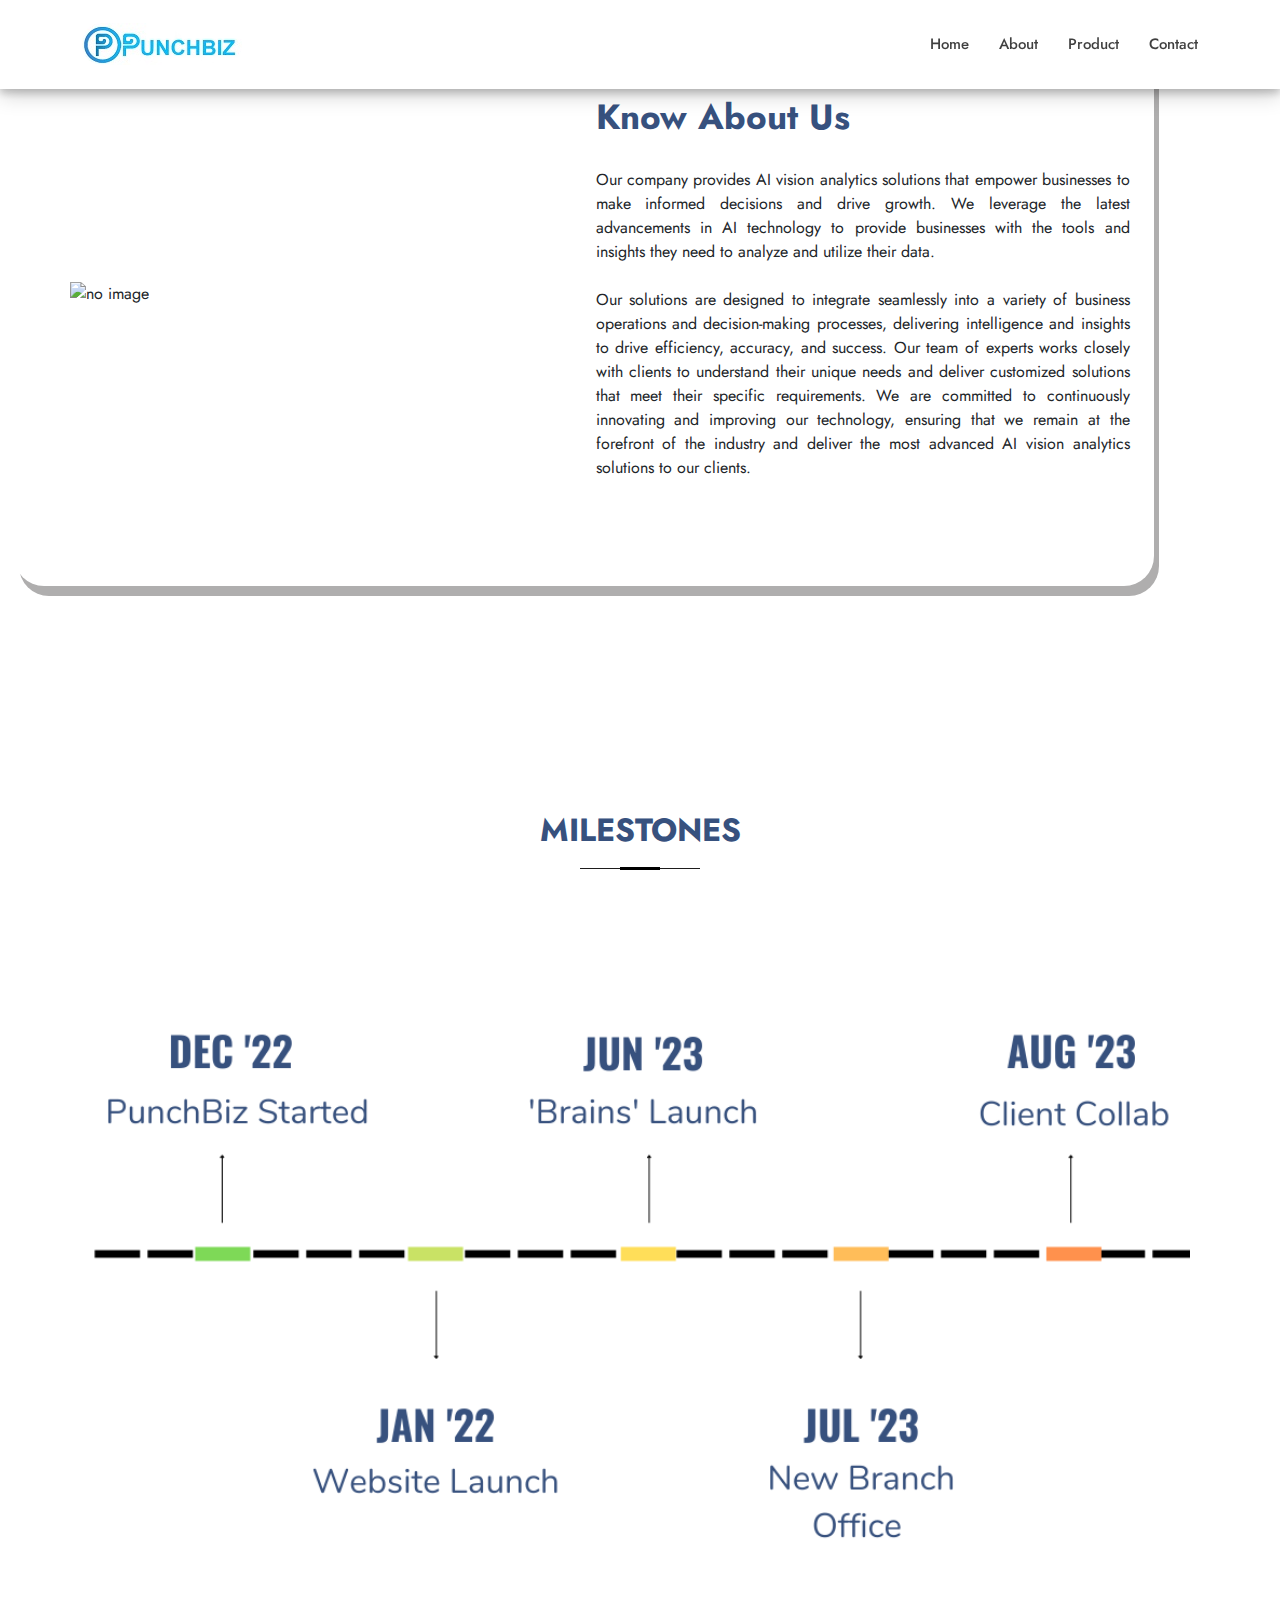
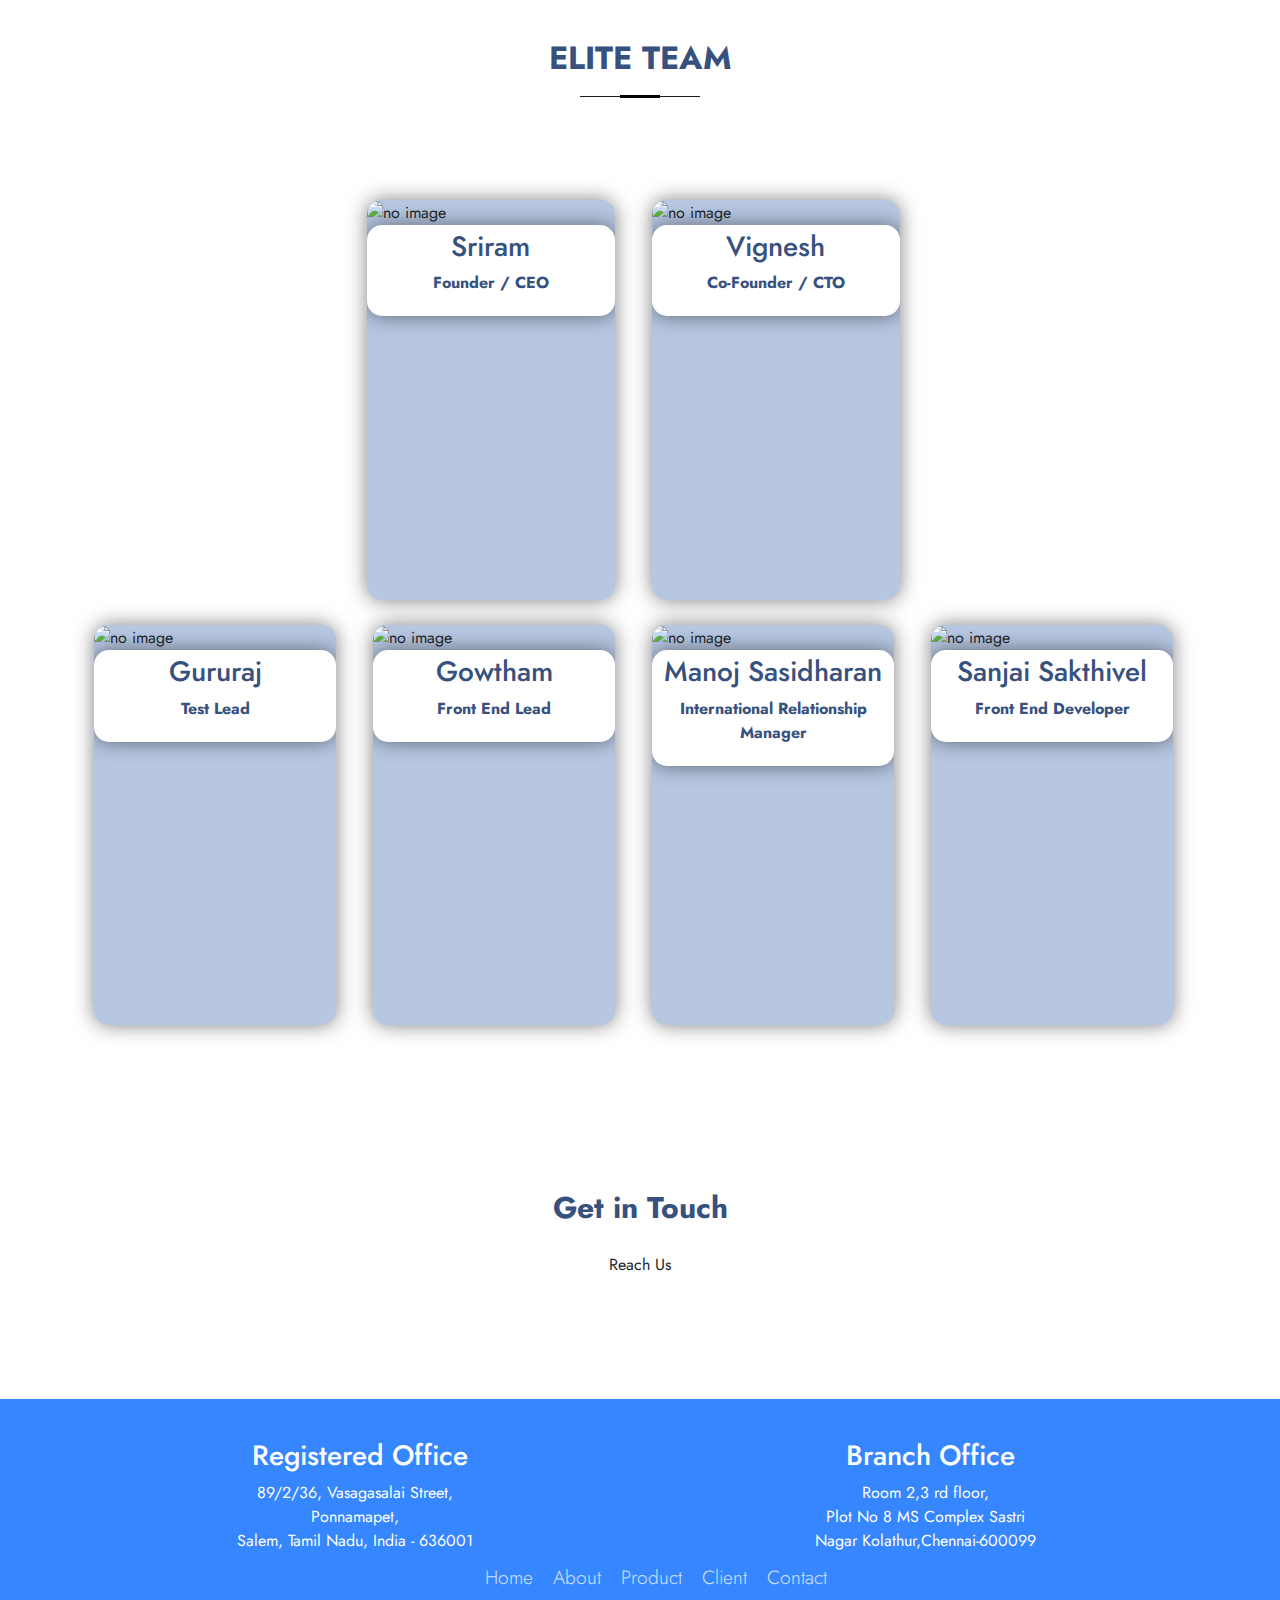
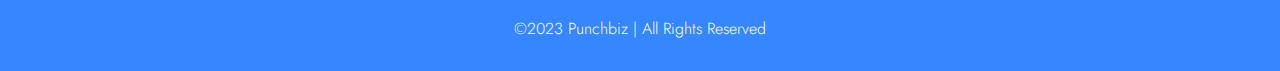
==== commit 3b87a5e7: "Update about.html" ====
--- a/about.html
+++ b/about.html
@@ -18,13 +18,13 @@
 
 
     <!-- Vendor CSS Files -->
-    <link href="assets/vendor/aos/aos.css" rel="stylesheet">
-    <link href="assets/vendor/bootstrap/css/bootstrap.min.css" rel="stylesheet">
-    <link href="assets/vendor/bootstrap-icons/bootstrap-icons.css" rel="stylesheet">
-    <link href="assets/vendor/boxicons/css/boxicons.min.css" rel="stylesheet">
-    <link href="assets/vendor/glightbox/css/glightbox.min.css" rel="stylesheet">
-    <link href="assets/vendor/remixicon/remixicon.css" rel="stylesheet">
-    <link href="assets/vendor/swiper/swiper-bundle.min.css" rel="stylesheet">
+    <link href="vendor/aos/aos.css" rel="stylesheet">
+    <link href="vendor/bootstrap/css/bootstrap.min.css" rel="stylesheet">
+    <link href="vendor/bootstrap-icons/bootstrap-icons.css" rel="stylesheet">
+    <link href="vendor/boxicons/css/boxicons.min.css" rel="stylesheet">
+    <link href="vendor/glightbox/css/glightbox.min.css" rel="stylesheet">
+    <link href="vendor/remixicon/remixicon.css" rel="stylesheet">
+    <link href="vendor/swiper/swiper-bundle.min.css" rel="stylesheet">
 
      
 </head>
@@ -220,12 +220,12 @@
       
       
 
-  <script src="js/vendor/vendor/aos/aos.js"></script>
-  <script src="js/vendor/vendor/bootstrap/js/bootstrap.bundle.min.js"></script>
-  <script src="js/vendor/vendor/glightbox/js/glightbox.min.js"></script>
-  <script src="js/vendor/vendor/isotope-layout/isotope.pkgd.min.js"></script>
-  <script src="js/vendor/vendor/swiper/swiper-bundle.min.js"></script>
-  <script src="js/vendor/vendor/waypoints/noframework.waypoints.js"></script>
-  <script src="js/vendor/vendor/php-email-form/validate.js"></script>
+  <script src="vendor/aos/aos.js"></script>
+  <script src="vendor/bootstrap/js/bootstrap.bundle.min.js"></script>
+  <script src="vendor/glightbox/js/glightbox.min.js"></script>
+  <script src="vendor/isotope-layout/isotope.pkgd.min.js"></script>
+  <script src="vendor/swiper/swiper-bundle.min.js"></script>
+  <script src="vendor/waypoints/noframework.waypoints.js"></script>
+  <script src="vendor/php-email-form/validate.js"></script>
 </body>
 </html>
--- a/css/about.css
+++ b/css/about.css
@@ -6,46 +6,7 @@
 *{
   font-family: 'Jost', sans-serif;
 }
-/* txt */
-
-.section-title {
-  text-align: center;
-  padding-bottom: 30px;
-}
-
-.section-title h2 {
-  font-size: 32px;
-  font-weight: bold;
-  text-transform: uppercase;
-  margin-bottom: 20px;
-  padding-bottom: 20px;
-  position: relative;
-  color: #37517e;
-}
-
-.section-title h2::before {
-  content: "";
-  position: absolute;
-  display: block;
-  width: 120px;
-  height: 1px;
-  background: #1e1d1d;
-  bottom: 1px;
-  left: calc(50% - 60px);
-}
-
-.section-title h2::after {
-  content: "";
-  position: absolute;
-  display: block;
-  width: 40px;
-  height: 3px;
-  background: #000000;
-  bottom: 0;
-  left: calc(50% - 20px);
-}
-
-/* txt */
+
 /* NAVBAR */
 #header {
   transition: all 0.5s;
@@ -86,6 +47,7 @@
 * Desktop Navigation 
 */
 .navbar {
+  font-family: 'Jost', sans-serif;
   padding: 0;
 }
 
@@ -120,12 +82,13 @@
   line-height: 0;
   margin-left: 5px;
 }
- .navbar a:hover,
+
+/* .navbar a:hover,
 .navbar .active,
 .navbar .active:focus,
 .navbar li:hover>a {
   color: rgb(14, 41, 84);
-} 
+} */
 
 .navbar .getstarted,
 .navbar .getstarted:focus {
@@ -138,11 +101,11 @@
   font-weight: 600;
 }
 
-/* .navbar .getstarted:hover,
+.navbar .getstarted:hover,
 .navbar .getstarted:focus:hover {
   color: #fff;
   background: #31a9e1;
-} */
+}
 
 .navbar .dropdown ul {
   display: block;
@@ -290,14 +253,14 @@
 }
 
 .navbar-mobile .mobile-nav-toggle {
-  position: relative;
+  position: absolute;
   top: 15px;
   right: 15px;
 }
 
 .navbar-mobile ul {
   display: block;
-  position: relative;
+  position: absolute;
   top: 55px;
   right: 15px;
   bottom: 15px;
@@ -362,22 +325,63 @@
   display: block;
 }
 
-
 /* NAVBAR */
+
+
+/* txt */
+.section-title {
+  text-align: center;
+  padding-bottom: 30px;
+}
+
+.section-title h2 {
+  font-size: 32px;
+  font-weight: bold;
+  text-transform: uppercase;
+  margin-bottom: 20px;
+  padding-bottom: 20px;
+  position: relative;
+  color: #37517e;
+}
+
+.section-title h2::before {
+  content: "";
+  position: absolute;
+  display: block;
+  width: 120px;
+  height: 1px;
+  background: #1e1d1d;
+  bottom: 1px;
+  left: calc(50% - 60px);
+}
+
+.section-title h2::after {
+  content: "";
+  position: absolute;
+  display: block;
+  width: 40px;
+  height: 3px;
+  background: #000000;
+  bottom: 0;
+  left: calc(50% - 20px);
+}
+
+/* txt */
 
 
 
   /* ABOUT COMPANY */
  
   #sec2{
-    padding: 2%;
-    background-color: #c8e6f3;
+    padding: 2%;  
     background-image: url("https://img.freepik.com/free-photo/white-particle-lines-futuristic-gradient-background_53876-102621.jpg?w=740&t=st=1688475045~exp=1688475645~hmac=7c52bb85152ab1a394bb6a260f7c90df5232c58608b25d71b2d8eb51c4555eaf");
+    background-color: rgba(255,255,255,0.2);
     background-repeat: no-repeat;
     background-size: cover  ;
  }
 
   .box-background {
+    
     box-shadow: 5px 10px #afaeae;
     margin: 100px auto 0 auto;
     background: white no-repeat;
@@ -424,9 +428,9 @@
   text-align: center;
   color: #37517e; 
  }
-
-
   /* ABOUT COMPANY */
+
+
 
   /* Milestones */
 
@@ -436,7 +440,7 @@
  }
 
 .title-mile{
-  color: #37517e;
+  color: black;
   padding: auto;
   font-size: 35px;
   font-weight:bolder;
@@ -456,11 +460,9 @@
    height: 60%;
    border-radius: 20px;
 }
-
   /* Milestones */
 
 
-  /* PROFILE */
 
   .title-t{
     color: #37517e ;
@@ -470,234 +472,69 @@
     text-align: center;
   }
 
-
   #sec4{
-    /* background-color: gainsboro; */
-    /* background-image: url('https://thumbs.gfycat.com/AdorableIllegalGraysquirrel-size_restricted.gif'); */
     background-image: url("https://thumbs.gfycat.com/SparseAnnualBovine-size_restricted.gif");
     background-position: center;
     background-repeat: no-repeat;
     background-size: cover;
     position: relative;
-    padding-bottom: 2%;
-  }
+    display: flex;
+    align-items: center;
+    justify-content: center;
+    padding-top: 2%;
+  }
+
+/* TEAM */
+
+.bg{
+  z-index: 0;
+}
+
+.team-card{
+  box-shadow: 0 0 20px rgba(0,0,0,0.5);
+  overflow: hidden;
+  border-radius: 15px;
+  box-sizing: border-box;
+   height: 400px;
+   padding: 0;
+   margin-right: 5%;
+   margin-top: 10%;
+   z-index: 0;
+   background-color: #b7c7e2; 
+}
+
+.team-card : hover{
   
-  .top1{
-    padding-left: 10%;
-     padding-right: 13%;
-  }
-
-  
- 
-  .card{
-    box-shadow: 0 0 20px rgba(0,0,0,0.5);
-    overflow: hidden;
-    border-radius: 15px;
-    margin-top: 25%;
-    padding: 5%;
-    margin-left: 2%;
-    box-sizing: border-box;
-
-  }
-
-  .card:hover {
-    transform: translate(0, -15px);
-    }
-
-  .img1 h1{
-    padding: 1px;
-    text-align: center;
-    height: 155px;
-    font-weight: bold;
-    border-radius: 35px;
-    width: 100%;
-    text-transform: uppercase;
-    font-size:28px;
-    color: black;
-    box-shadow: 0 0 10px rgba(0,0,0,0.5);
-    margin-top: 2%;
-    padding-top: 20px;
-  }
-
-  @keyframes slideInLeft {
-    0% {
-      transform: translateX(-100%);
-    }
-    100% {
-      transform: translateX(0);
-    }
-  }
-
-  @keyframes slideInRight {
-    0% {
-      transform: translateX(100%);
-    }
-    100% {
-      transform: translateX(0);
-    }
-  }
-
-  .slide-left{
-    transition: 0.5s;
-    animation-duration: 1s;
-    animation-timing-function: ease-in-out;
-    animation-delay: 0s;
-    animation-iteration-count: 1;
-    animation-name: slideInLeft;
-    
-  }
-
-  .slide-right{ 
-    transition: 0.5s;
-    animation-duration: 1s;
-    animation-timing-function: ease-in-out;
-    animation-delay: 0s;
-    animation-iteration-count: 1;
-    animation-name: slideInRight;
-  }
-
-  .slide-left2{
-    animation-duration: 2s;
-  }
-  .slide-right2{ 
-    animation-duration: 2s;
-  }
-
-  .mem1{
-    background-color: #FAE7FA;
-  }
-
-  .mem2{
-    background-color: #C2C9E7;
-  }
-
-  .mem3{
-    background-color: #8BC0D5;
-  }
-  .mem4{
-    background-color: #f1c6a2;
-  }
-
-  .mem5{
-    background-color: #e7faef;
-
-  }
-
-  .mem6{
-    background-color: #bea0d3;
-  }
-  .img2 img{
-    position: relative;
-    display: block;
-  margin-left: auto;
-  margin-right: auto;
-  width: 50%;
-   z-index: 1;
-   width: 150px;
-   height: 150px;
-   border-radius: 50%;
-   border: 7px solid #fff;
-   margin-top: -80px;
-   margin-bottom: 0;
-
-  }
-
-  .card:hover img2 img{
-    border-color: darkcyan;
-    transition: .7s;
-  }
-
-  .main-text{
-    padding: 30px 0;
-    text-align: center;
-  }
-
-  .main-text p{
-    font-size: 20px;
-    padding-top:30px;
-    text-transform: uppercase;
-    
-  }
-
-  .socials{
-    text-align: center;
-    padding-bottom: 20px;
-
-  }
-  .socials i{
-    font-size: 24px;
-    color: #2F667F;
-    padding: 10px;
-  }
-
-  .socials i:hover {
-    transform: translate(0, -5px);
-    color: black;
-    }
-
-  @keyframes slideInDown {
-    0% {
-      transform: translateY(100%);
-    }
-    100% {
-      transform: translateY(0);
-    }
-  }
-
-  .reveal{
-    transition: 0.5s;
-    animation-duration: 1s;
-    animation-timing-function: ease-in-out;
-    animation-delay: 0s;
-    animation-iteration-count: 1;
-    animation-name: slideInDown;
-  }
-
-  
-  .reveal2{
-    transition: 0.5s;
-    animation-duration: 2s;
-    animation-timing-function: ease-in-out;
-    animation-delay: 0s;
-    animation-iteration-count: 1;
-    animation-name: slideInDown;
-  }
-  
-.flip-card {
-  background-color: transparent;
-  width: 300px;
-  height: 36px;
-  perspective: 1000px;
-}
-
-.flip-card-inner {
-  position: relative;
+}
+
+.image-card{
+  background-color: #b7c7e2;
+}
+
+.team-img{
   width: 100%;
+ height: 320px;
+ z-index: 1;
+}
+
+.team-desc{
+  color: #37517e;
+  font-weight: bold;
   text-align: center;
-  transition: transform 0.6s;
-  transform-style: preserve-3d;
-  
-}
-
-.card:hover .flip-card-inner {
-  transform: rotateY(180deg);
-}
-
-.flip-card-front, .flip-card-back {
-  position: absolute;
-  width: 100%;
-  -webkit-backface-visibility: hidden;
-  backface-visibility: hidden;
-}
-
-.flip-card-front {
-  color: black;
-}
-
-.flip-card-back {
-  color: white;
-  transform: rotateY(180deg);
-}
+
+  background-color: #fff;
+  z-index: 9;
+
+  box-shadow: 0 0 20px rgba(0,0,0,0.5);
+  overflow: hidden;
+  border-radius: 15px;
+  box-sizing: border-box;
+   padding: 5px;
+   margin-bottom: 15%;
+   overflow: hidden;
+}
+
+/* TEAM */
 
 /* FOOTER */
 .footer {
@@ -845,3 +682,32 @@
     text-align: center;
 }
 /* FOOTER */
+
+
+.btn{
+  text-align: center  ;
+  width: 120px;
+  color: white;
+  padding: 10px;
+  border-radius: 40px;
+ background-color: #4291e6;
+}
+
+.btn :hover{
+  background-color: #37517e;
+ color: white;
+}
+
+.btn a :link{
+  text-decoration: n;
+}
+
+#line{
+  padding: 0;
+ color: #37517e;
+ font-size: 30px;
+ font-weight: bolder;
+}
+
+
+
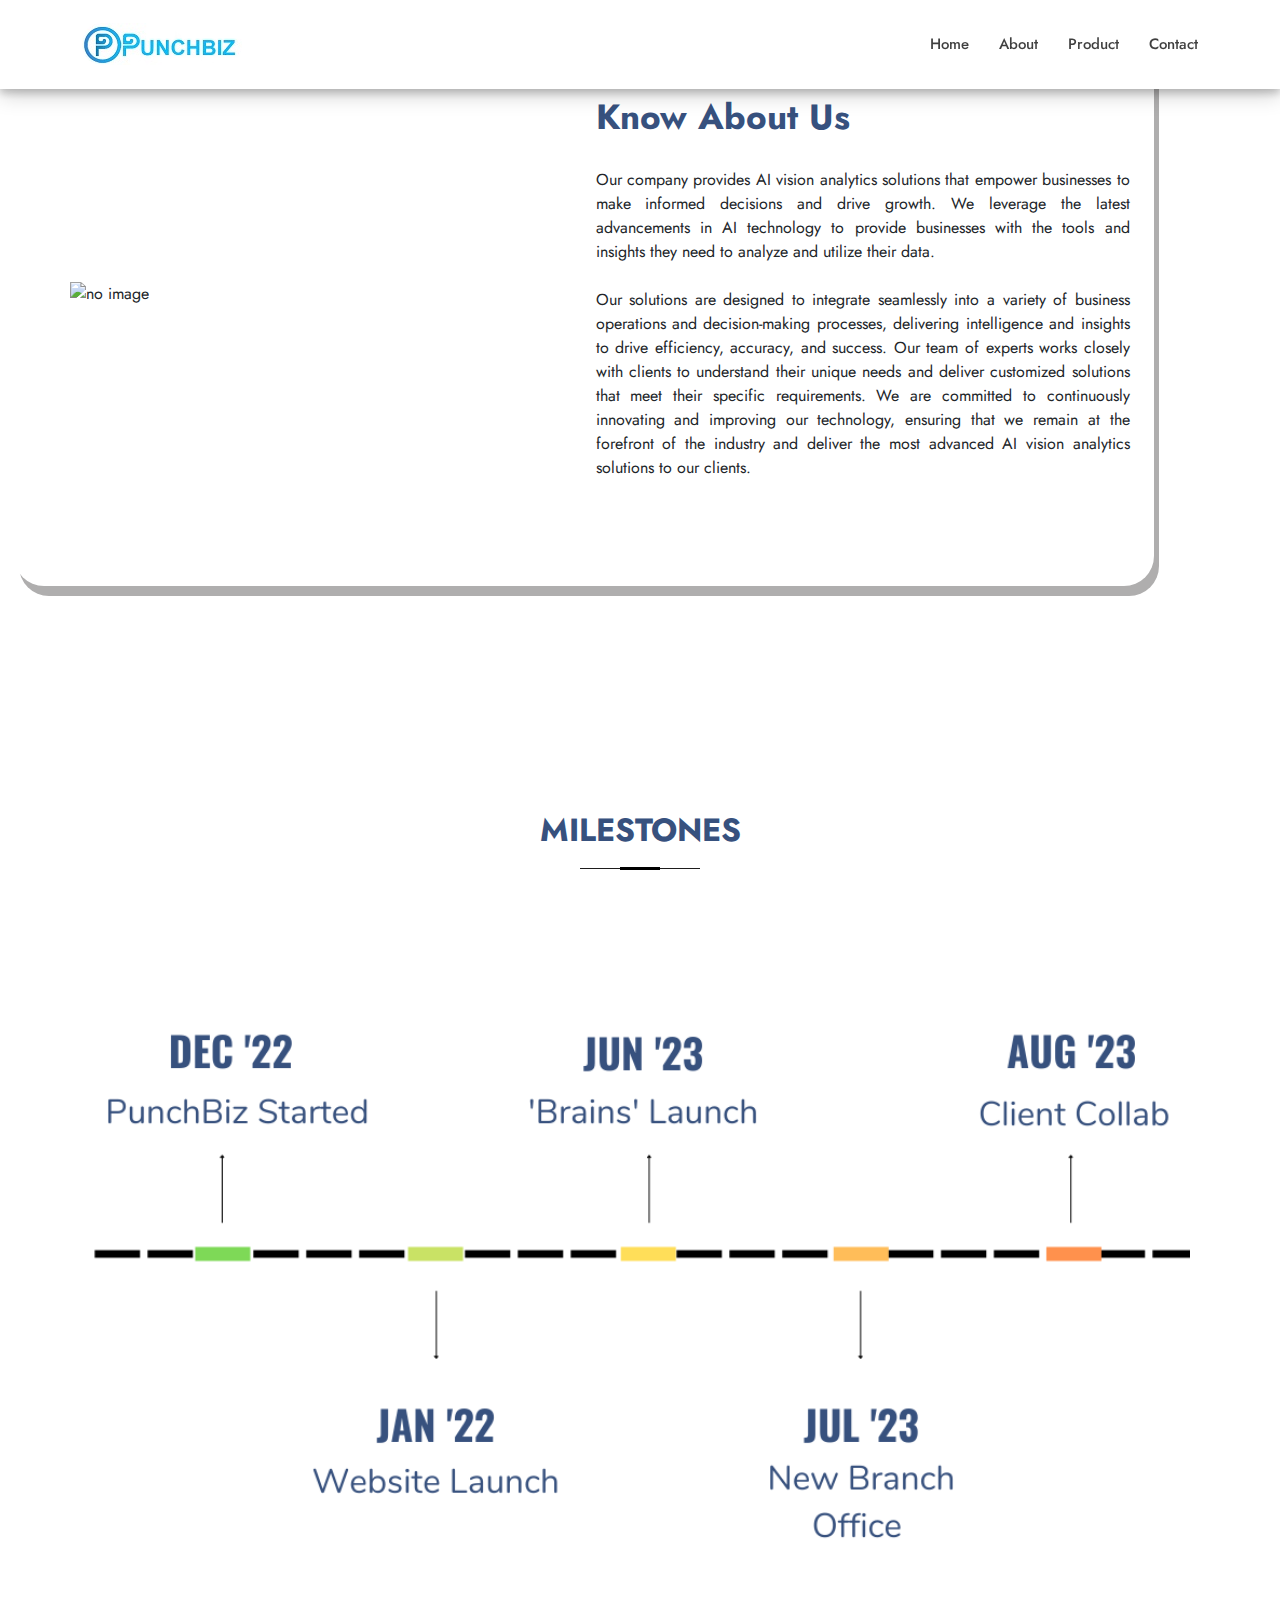
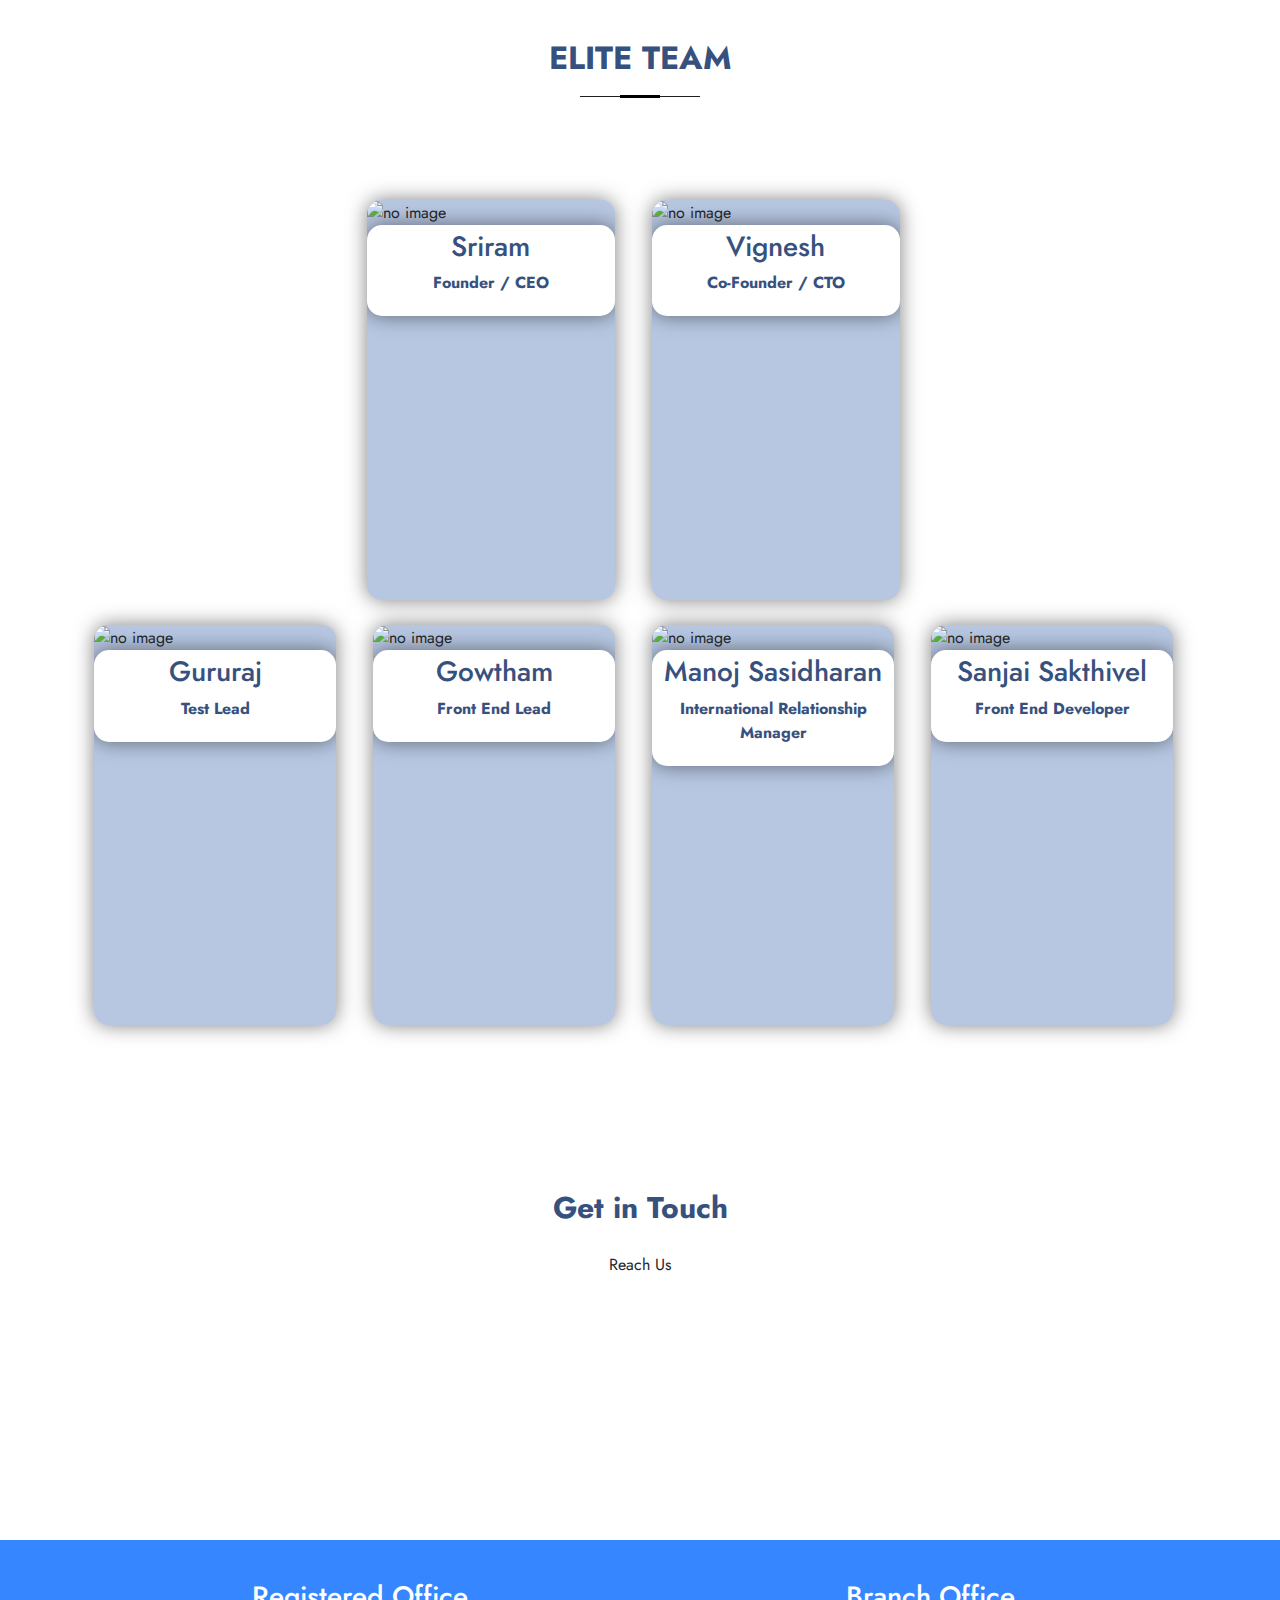
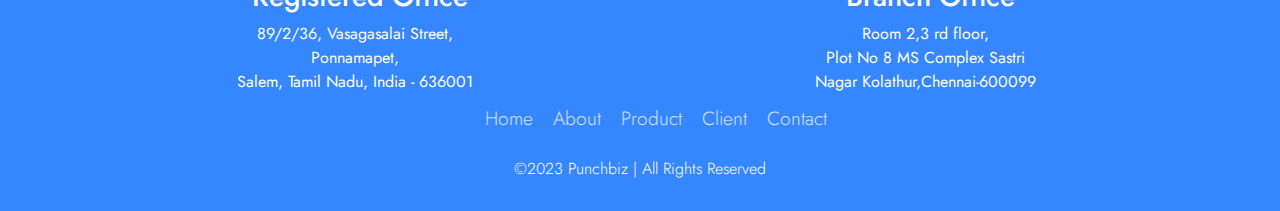
==== commit 3c0de99a: "Update about.html" ====
--- a/about.html
+++ b/about.html
@@ -166,7 +166,7 @@
     <!-- Team -->
 
                <!--Contact-->
- <section id="sec" class="sec container-fluid">
+ <section id="sec" class="sec container-fluid" style="margin-bottom: 20%;">
         
   <div class="text-center"><br><br>
     <p></p>
@@ -179,7 +179,7 @@
 
       <!--Footer-->
       
-  
+  <section id="footer">
 <footer class="footer">
   <div class="waves" style="margin: 10px 0;">
     <div class="wave" id="wave1"></div>
@@ -215,7 +215,7 @@
   </ul>
   <p>&copy;2023 Punchbiz | All Rights Reserved</p>
 </footer>
-
+</section>
       <!--Footer-->
       
       
